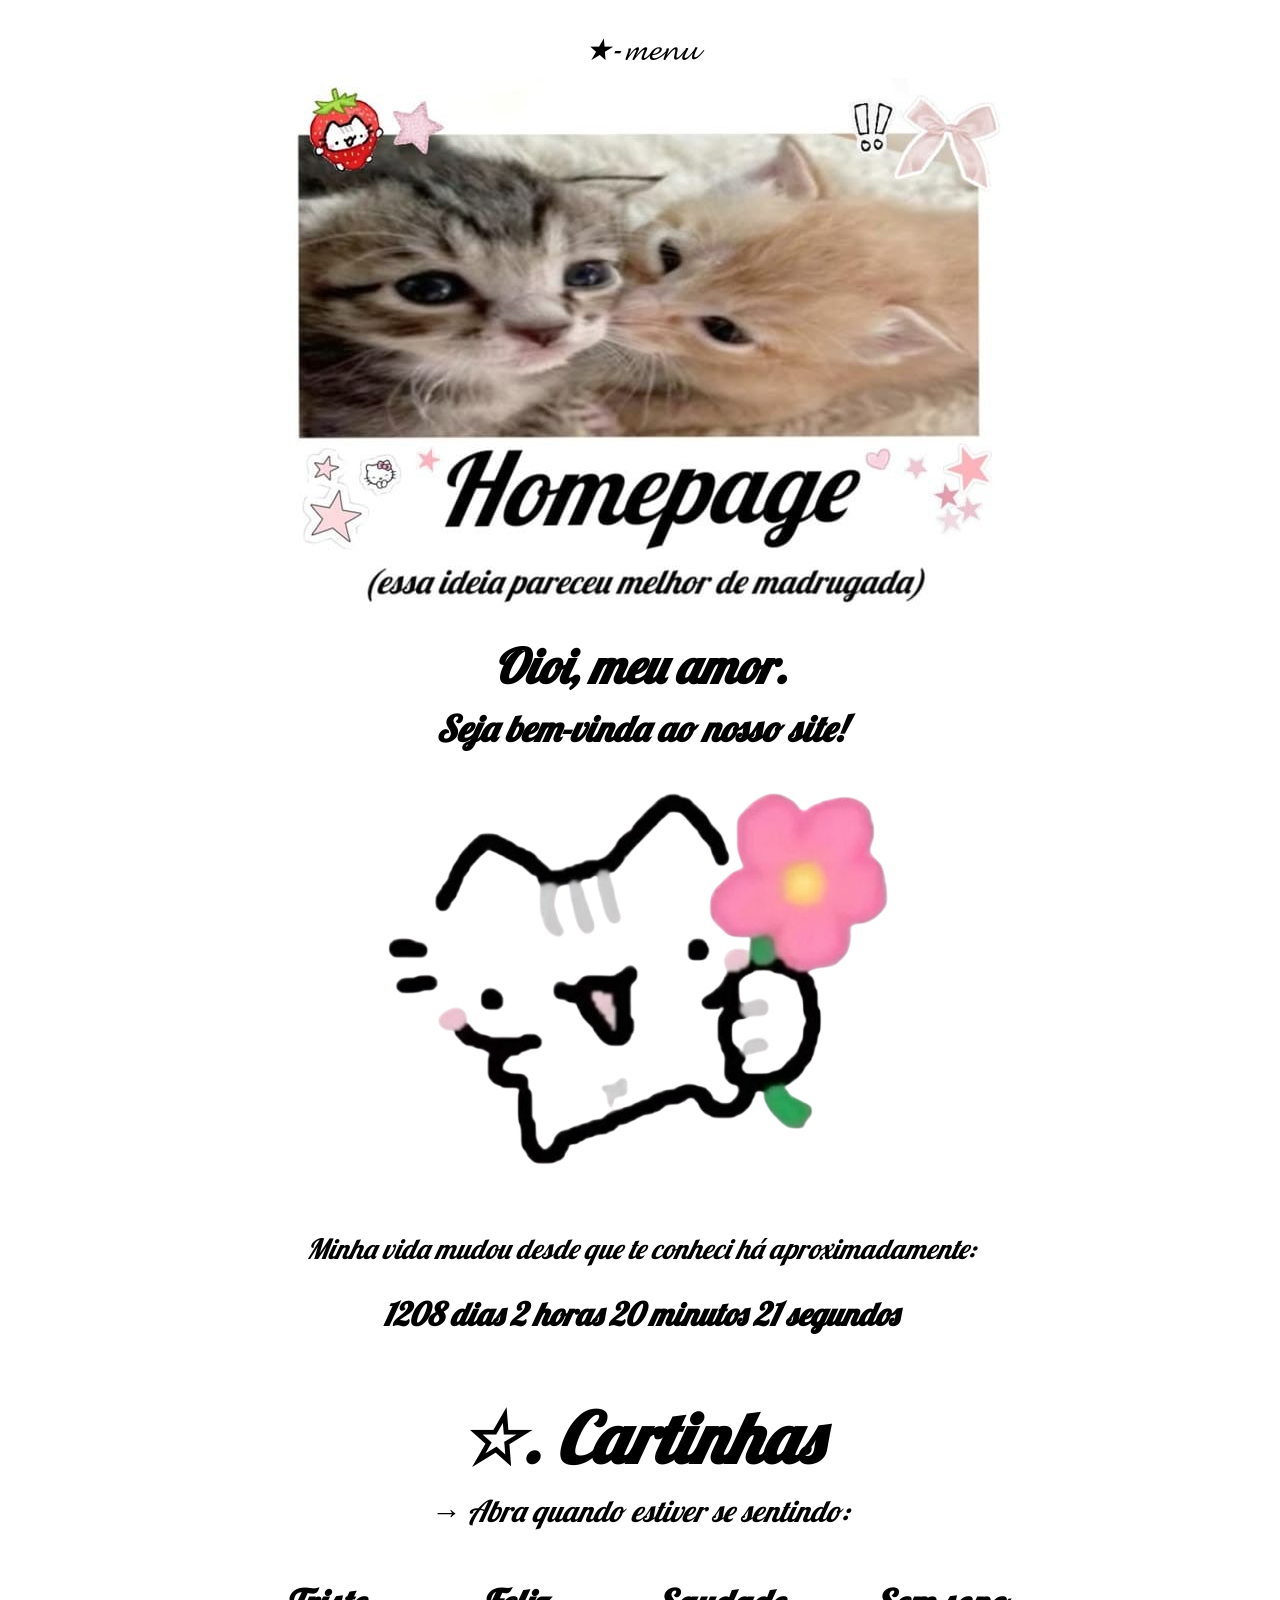
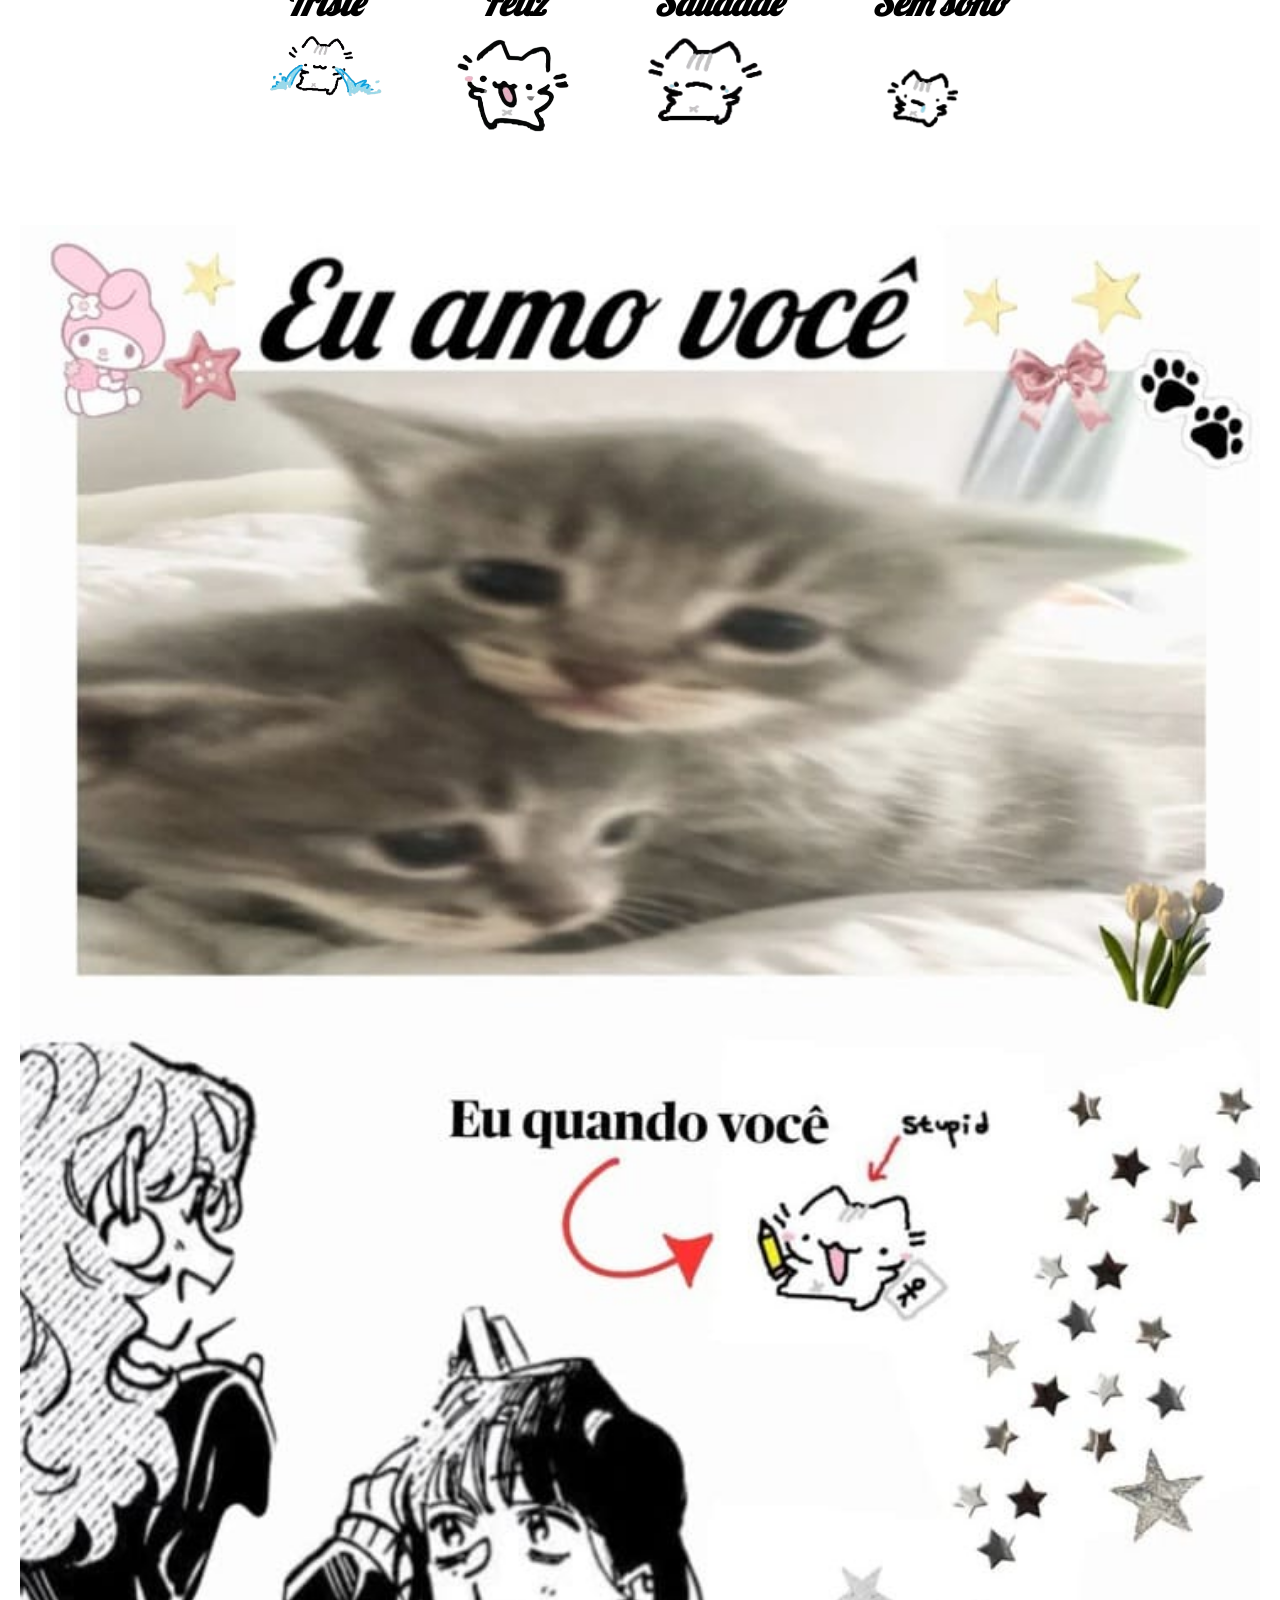
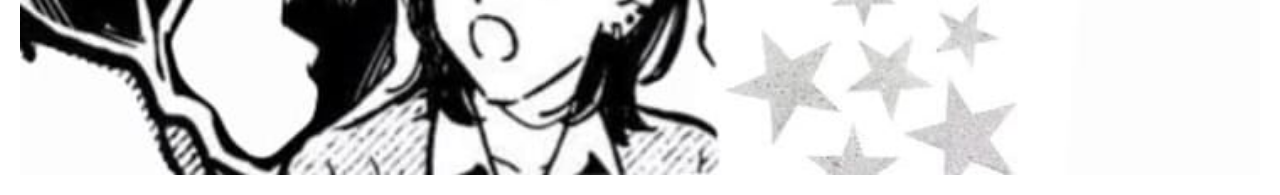
==== index.html @ 2a20cbb9 "Update index.html" ====
<!DOCTYPE html>
<html>

<head>
  
<meta name="viewport" content="width=device-width, initial-scale=1.0, maximum-scale=1.2">
  
<meta charset="UTF-8">
<title>Nosso site</title>

<link href="https://fonts.googleapis.com/css2?family=Lobster&display=swap" rel="stylesheet">

<link rel="stylesheet" href="style.css">

</head>


<body>

 <div class="menu-icon" onclick="toggleMenu()">
★-𝓶𝓮𝓷𝓾
</div>

<div id="menu" class="menu">
<a href="poemas.html">Poemas</a>
<a href="mensagens.html">Mensagens</a>
<a href="cartas.html">interativo</a>
</div> 

<img src="homepage.jpeg">
  
<h1>Oioi, meu amor.</h1>

<h2>Seja bem-vinda ao nosso site!</h2>


<div class="topo">

<img src="gatinho-flor__2_-removebg-preview.png" class="gatinho-flor">

</div>


<p class="texto-tempo">
Minha vida mudou desde que te conheci há aproximadamente:
</p>


<p class="contador">
<strong id="contador"></strong>
</p>


<h1 class="titulo-cartinhas">☆. Cartinhas</h1>

<p class="subtitulo">
→ Abra quando estiver se sentindo:
</p>


<div class="sentimentos">

<div class="sentimento">
<a href="triste.html">
<h2>Triste</h2>
<img src="gatinho-triste-removebg-preview.png">
</a>
</div>

<div class="sentimento">
<a href="feliz.html">
<h2>Feliz</h2>
<img src="gatinho-feliz-removebg-preview.png">
</a>
</div>

<div class="sentimento">
<a href="saudade.html">
<h2>Saudade</h2>
<img src="gatinho-saudade-removebg-preview.png">
</a>
</div>

<div class="sentimento">
<a href="semsono.html">
<h2>Sem sono</h2>
<img src="gatinho-semsono-removebg-preview.png">
</a>
</div>

<img src="home.final.jpeg" width="100%">
  
</div>


<script>

const dataInicio = new Date("2023-08-16T00:00:00"); // MUDE PARA A DATA DE VOCÊS

function atualizarContador(){

const agora = new Date();

const diferenca = agora - dataInicio;

const dias = Math.floor(diferenca / (1000 * 60 * 60 * 24));

const horas = Math.floor((diferenca / (1000 * 60 * 60)) % 24);

const minutos = Math.floor((diferenca / (1000 * 60)) % 60);

const segundos = Math.floor((diferenca / 1000) % 60);

document.getElementById("contador").innerHTML =
dias + " dias " +
horas + " horas " +
minutos + " minutos " +
segundos + " segundos";

}

setInterval(atualizarContador, 1000);

atualizarContador();

</script>

  <script>
function toggleMenu() {
  var menu = document.getElementById("menu");
  if (menu.style.display === "block") {
    menu.style.display = "none";
  } else {
    menu.style.display = "block";
  }
}
</script>

</body>

</html>
---- style.css ----
body{

background:#ffffff;
font-family:'Lobster', cursive;
font-style:italic;
text-align:center;
margin:0;
padding:20px;

}


h1{

font-size:48px;
margin:10px;

}


h2{

font-size:36px;
margin:10px;

}


.topo{

display:flex;
justify-content:center;
align-items:center;
gap:40px;
margin-top:20px;

}


.gatinho-flor__2_-removebg-preview.png{

width:120px;

}


.texto-tempo{

margin-top:40px;
font-size:28px;

}


.contador{

font-size:32px;
margin-top:10px;

}


.titulo-cartinhas{

font-size:70px;
margin-top:60px;

}


.subtitulo{

font-size:30px;
margin-top:10px;

}


.sentimentos{

display:flex;
justify-content:center;
gap:70px;
margin-top:40px;
flex-wrap:wrap;

}


.sentimento{

display:flex;
flex-direction:column;
align-items:center;

}


.sentimento a{

text-decoration:none;
color:black;

}


.sentimento img{

width:120px;
margin-top:10px;
display:block;

}

img{
background-color:#ffffff;
}

.banner {
  width: 100%;
  height: auto;
}

.menu-icon {
  font-size: 30px;
  cursor: pointer;
  padding: 10px;
}

.menu {
  display: none;
  background-color: #ffffff;
  padding: 10px;
}

.menu a {
  display: block;
  padding: 8px;
  text-decoration: none;
  color: black;
  font-size: 18px;
}

.menu a:hover {
  background-color: #f0f0f0;
}
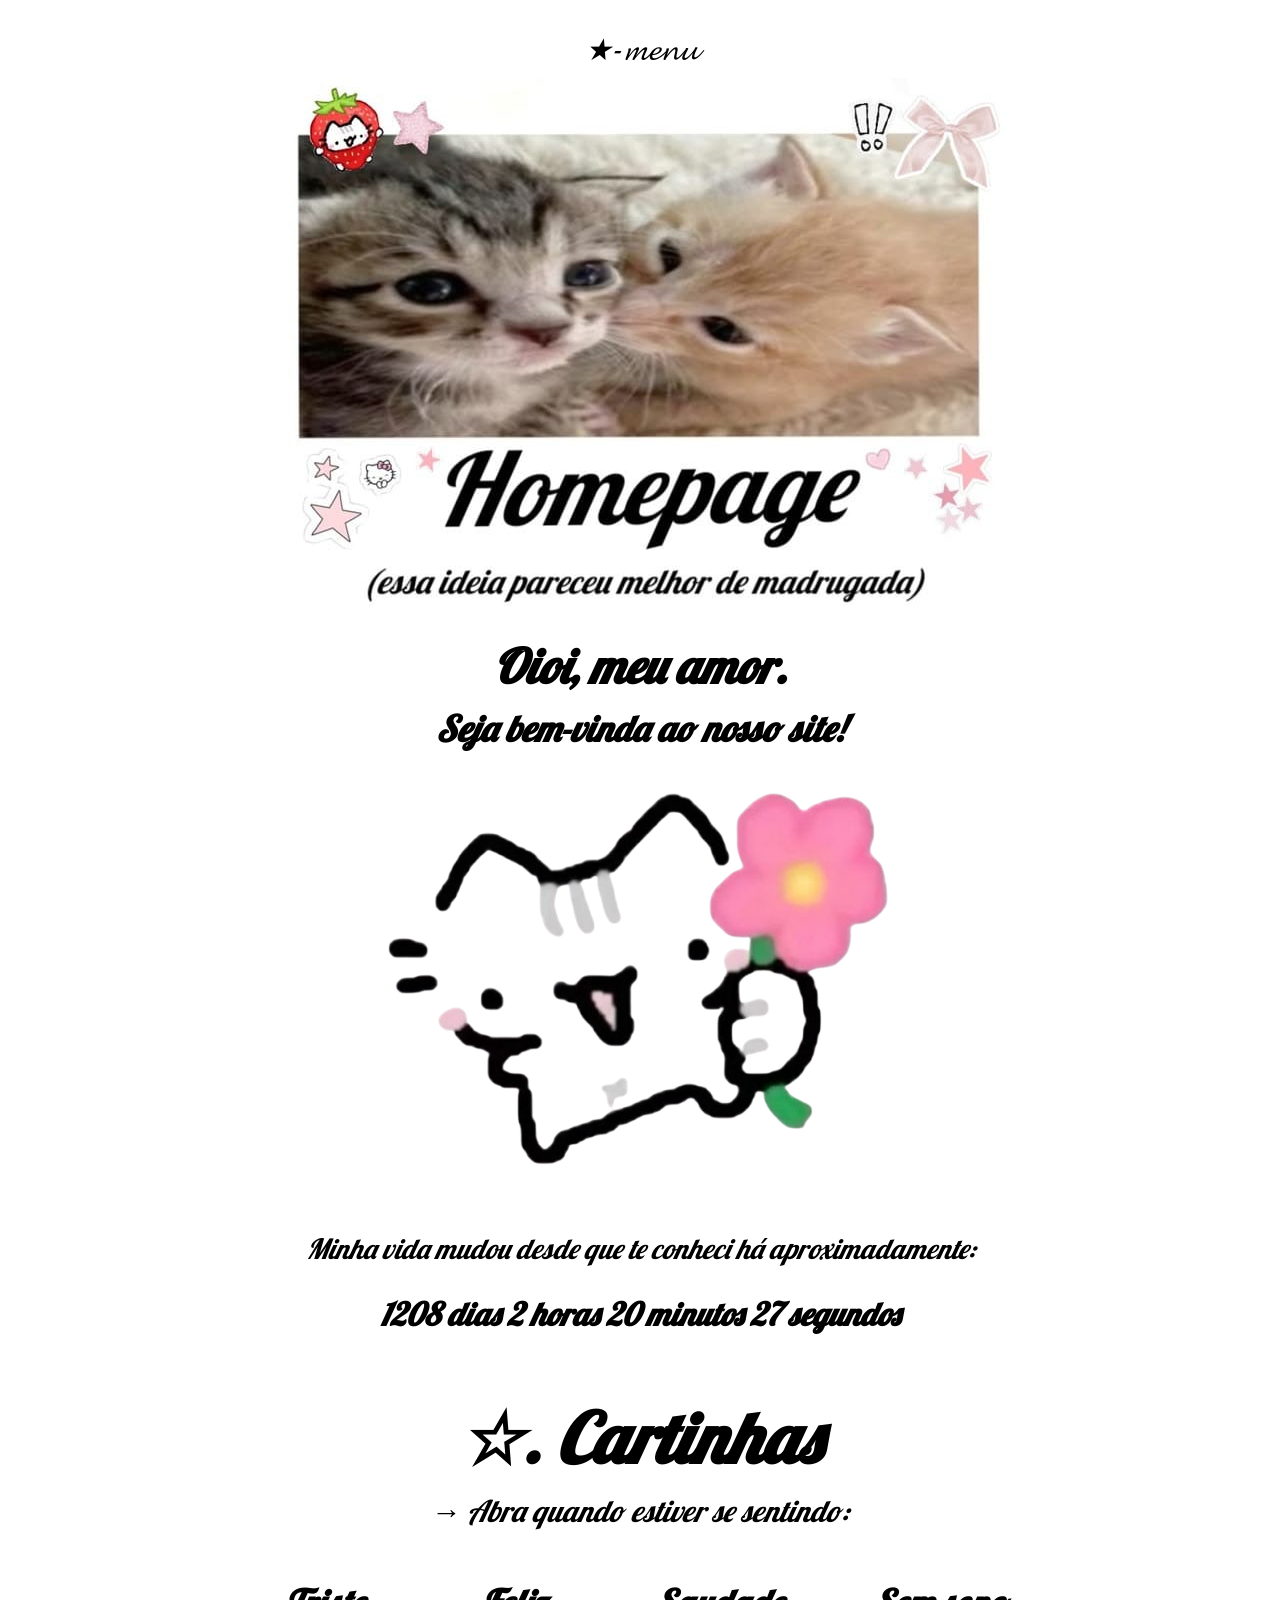
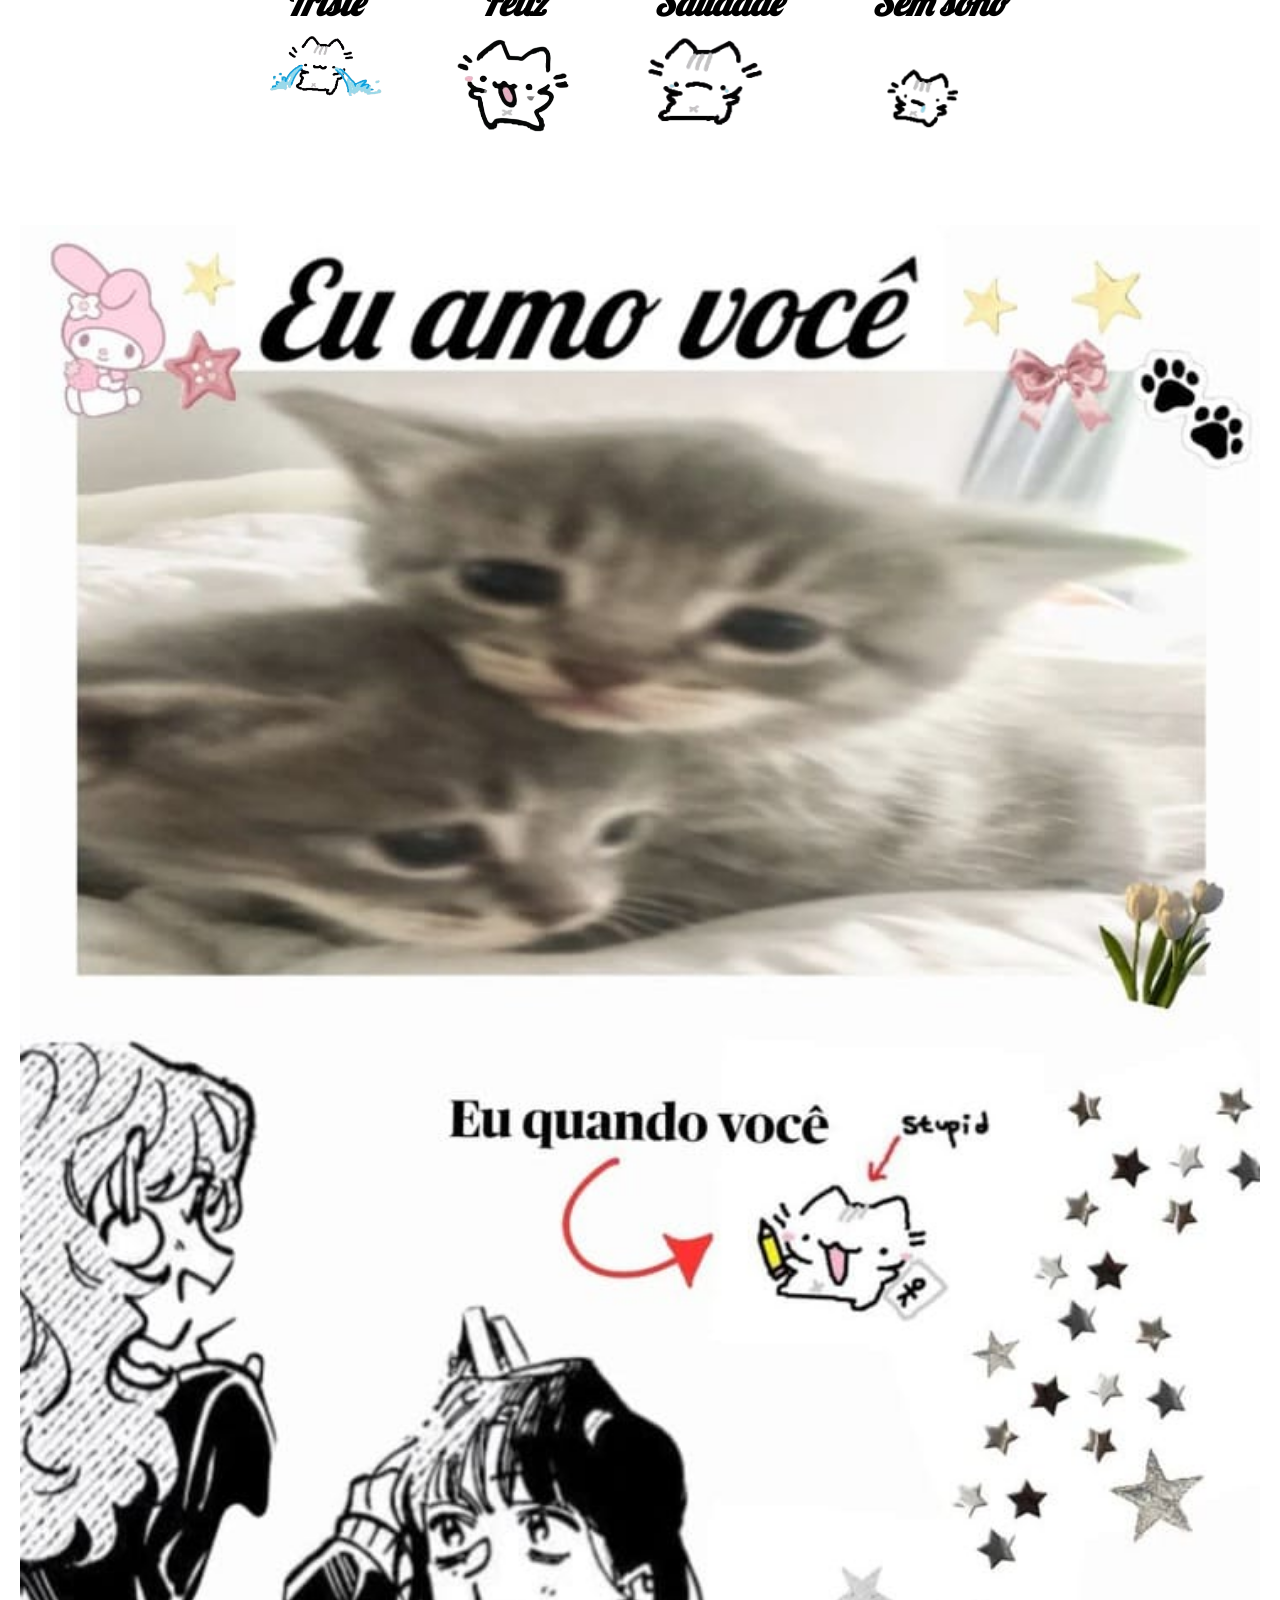
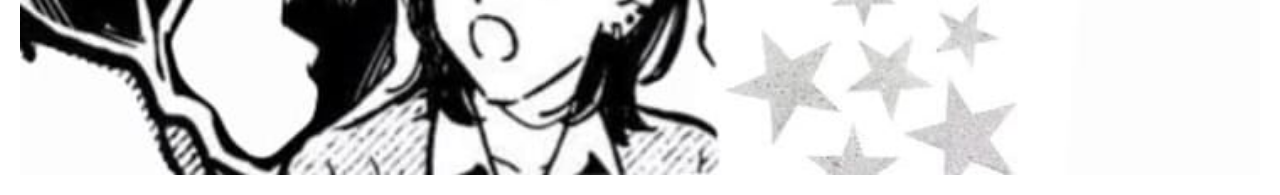
==== commit b5d5eb97: "Update index.html" ====
--- a/index.html
+++ b/index.html
@@ -2,6 +2,8 @@
 <html>
 
 <head>
+
+<link href="https://fonts.googleapis.com/css2?family=Lobster&display=swap" rel="stylesheet">
   
 <meta name="viewport" content="width=device-width, initial-scale=1.0, maximum-scale=1.2">
   
--- a/style.css
+++ b/style.css
@@ -144,3 +144,12 @@
 .menu a:hover {
   background-color: #f0f0f0;
 }
+
+a {
+  color: #ff8fb1;
+  text-decoration: none;
+}
+
+a:hover {
+  color: #ff5c8a;
+}
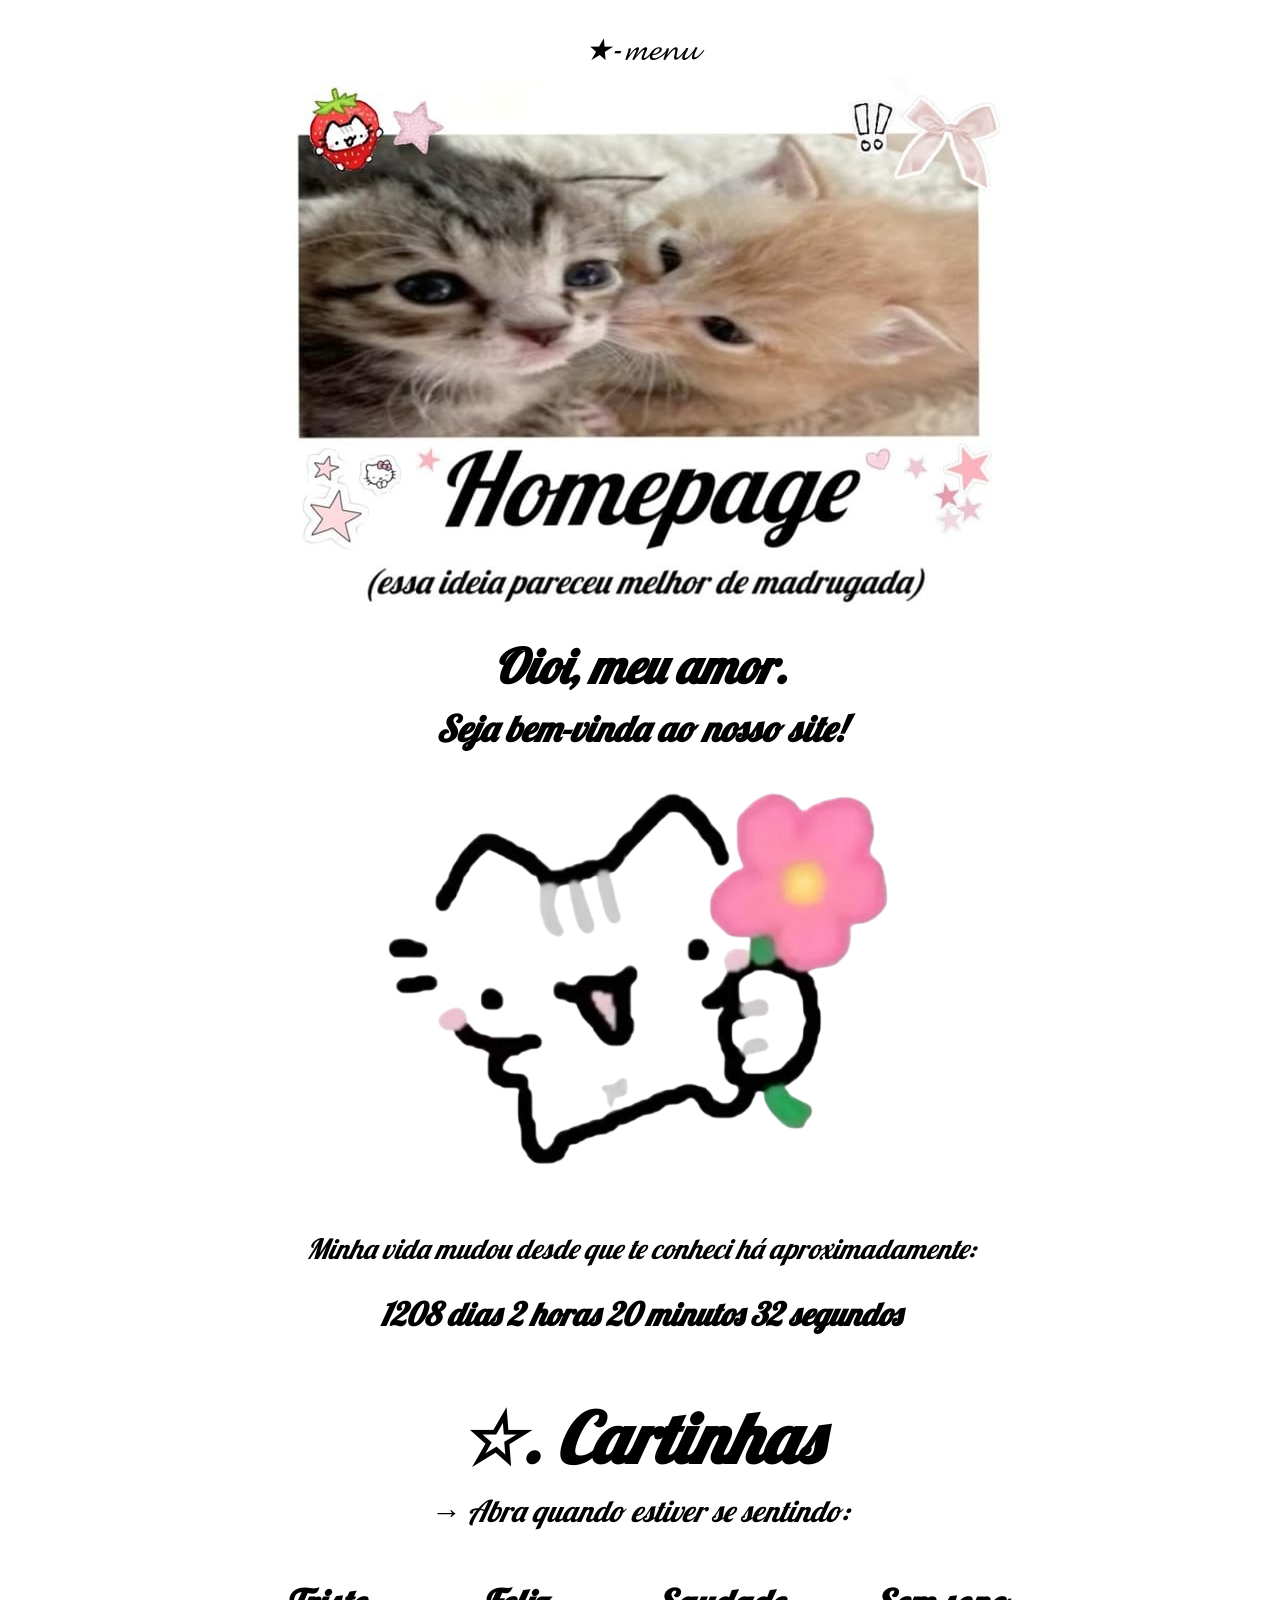
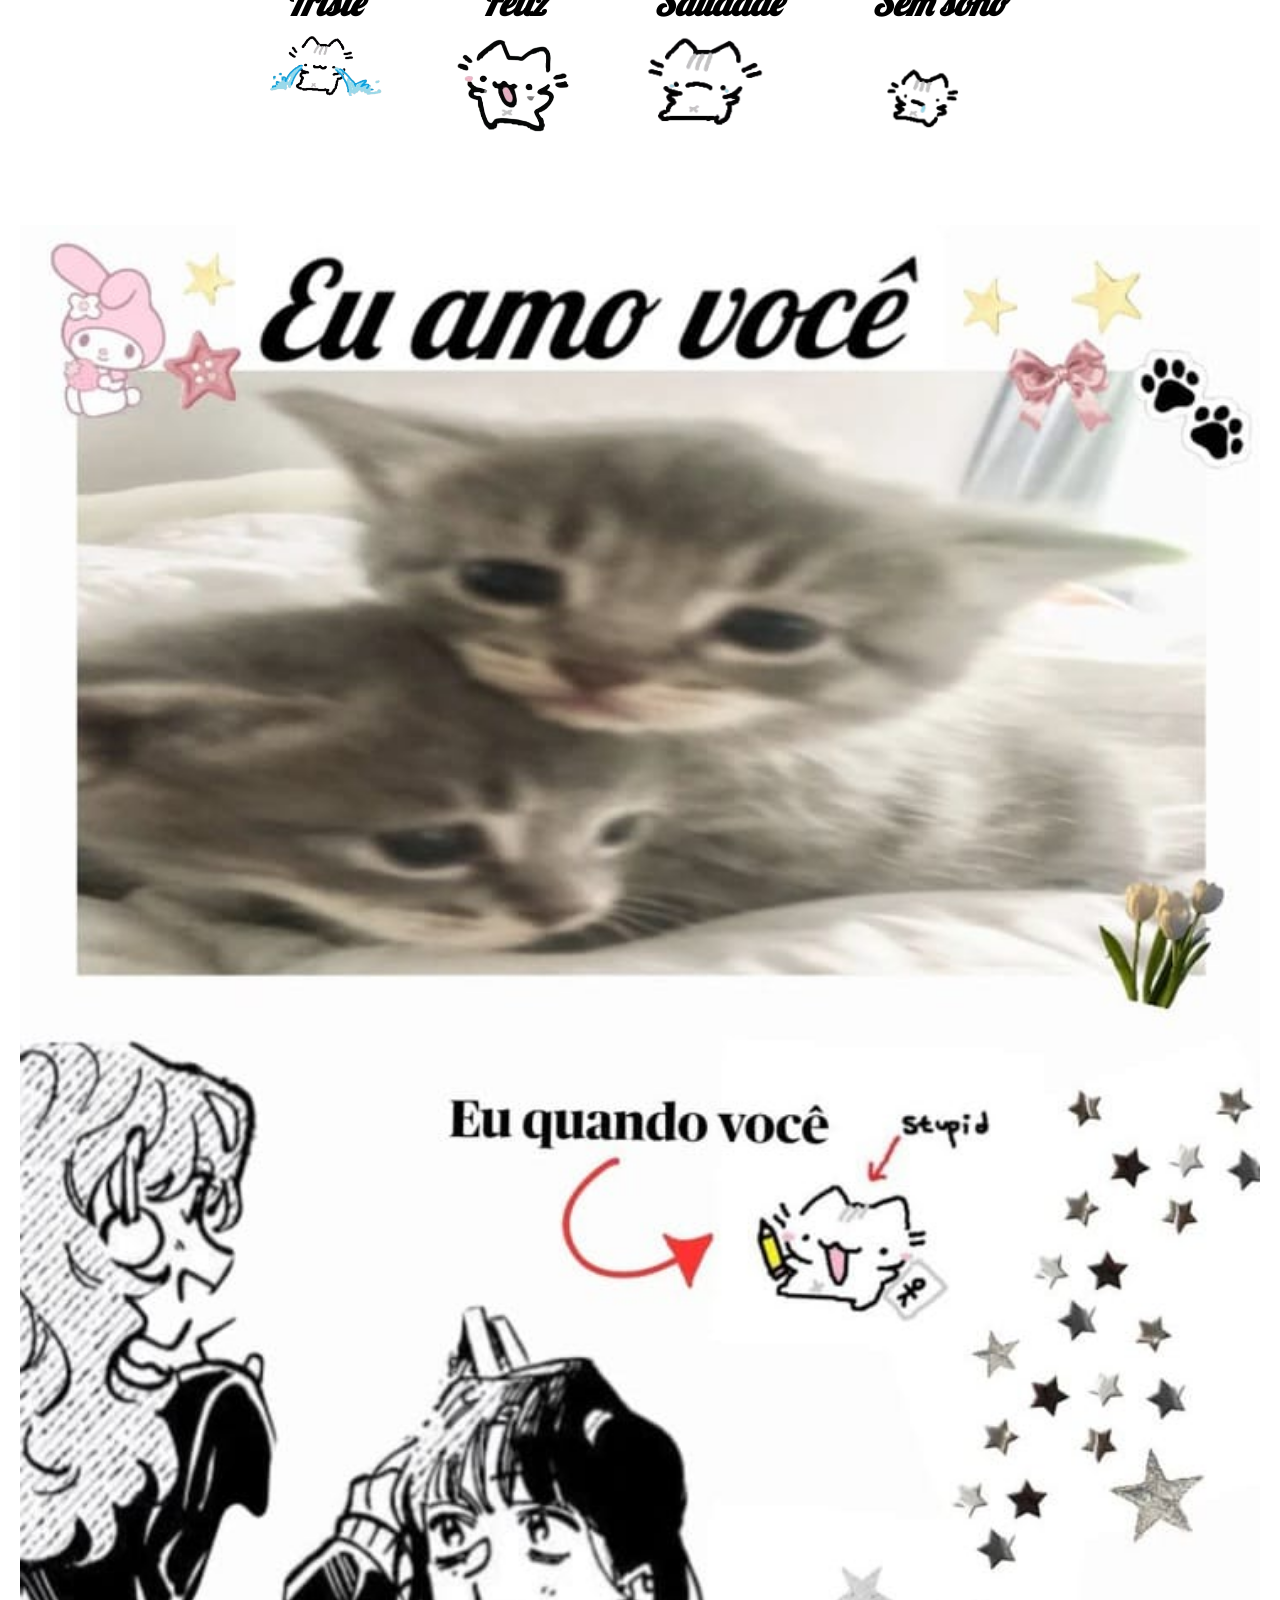
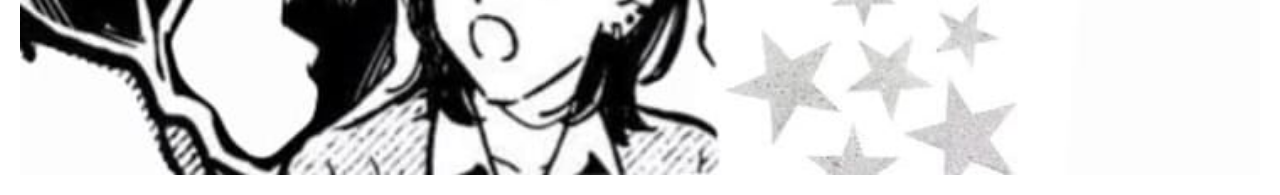
==== commit 9dfc4fab: "Update index.html" ====
--- a/index.html
+++ b/index.html
@@ -26,7 +26,7 @@
 <div id="menu" class="menu">
 <a href="poemas.html">Poemas</a>
 <a href="mensagens.html">Mensagens</a>
-<a href="cartas.html">interativo</a>
+<a href="interativo.html">interativo</a>
 </div> 
 
 <img src="homepage.jpeg">
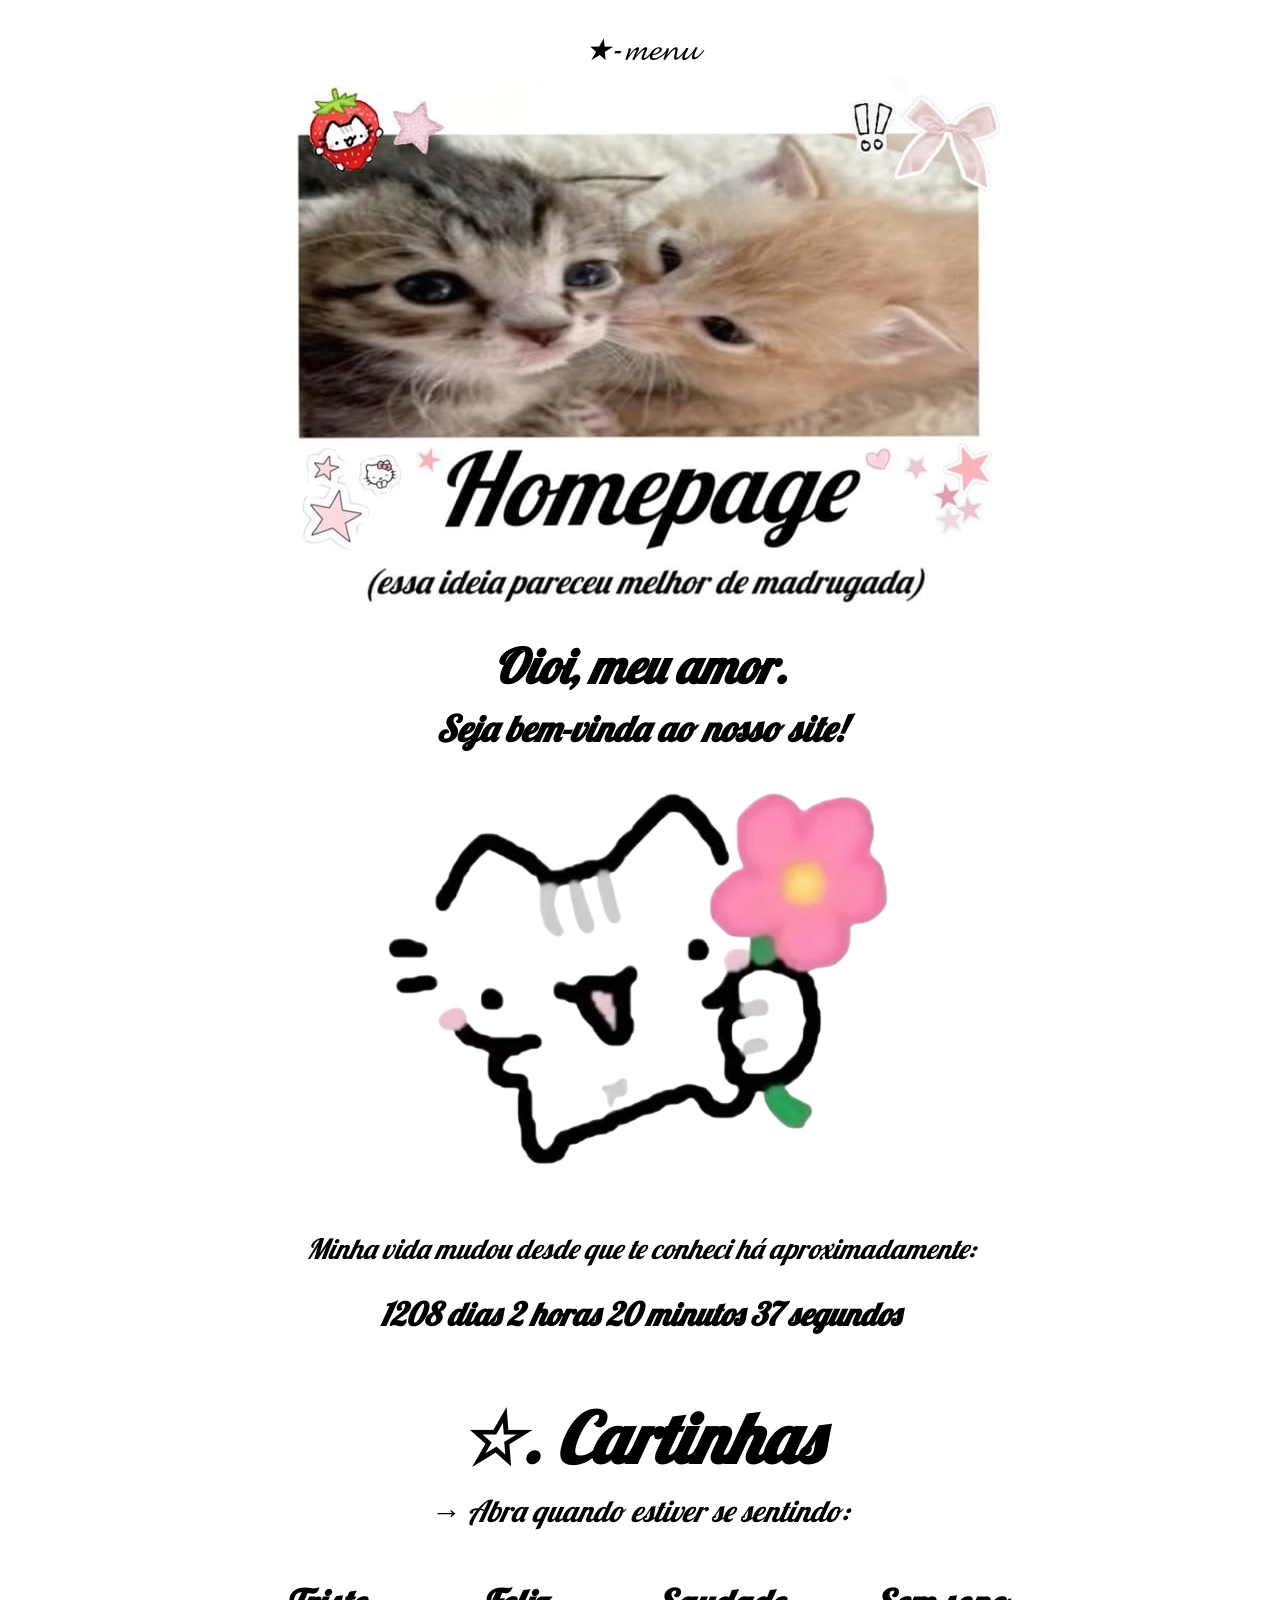
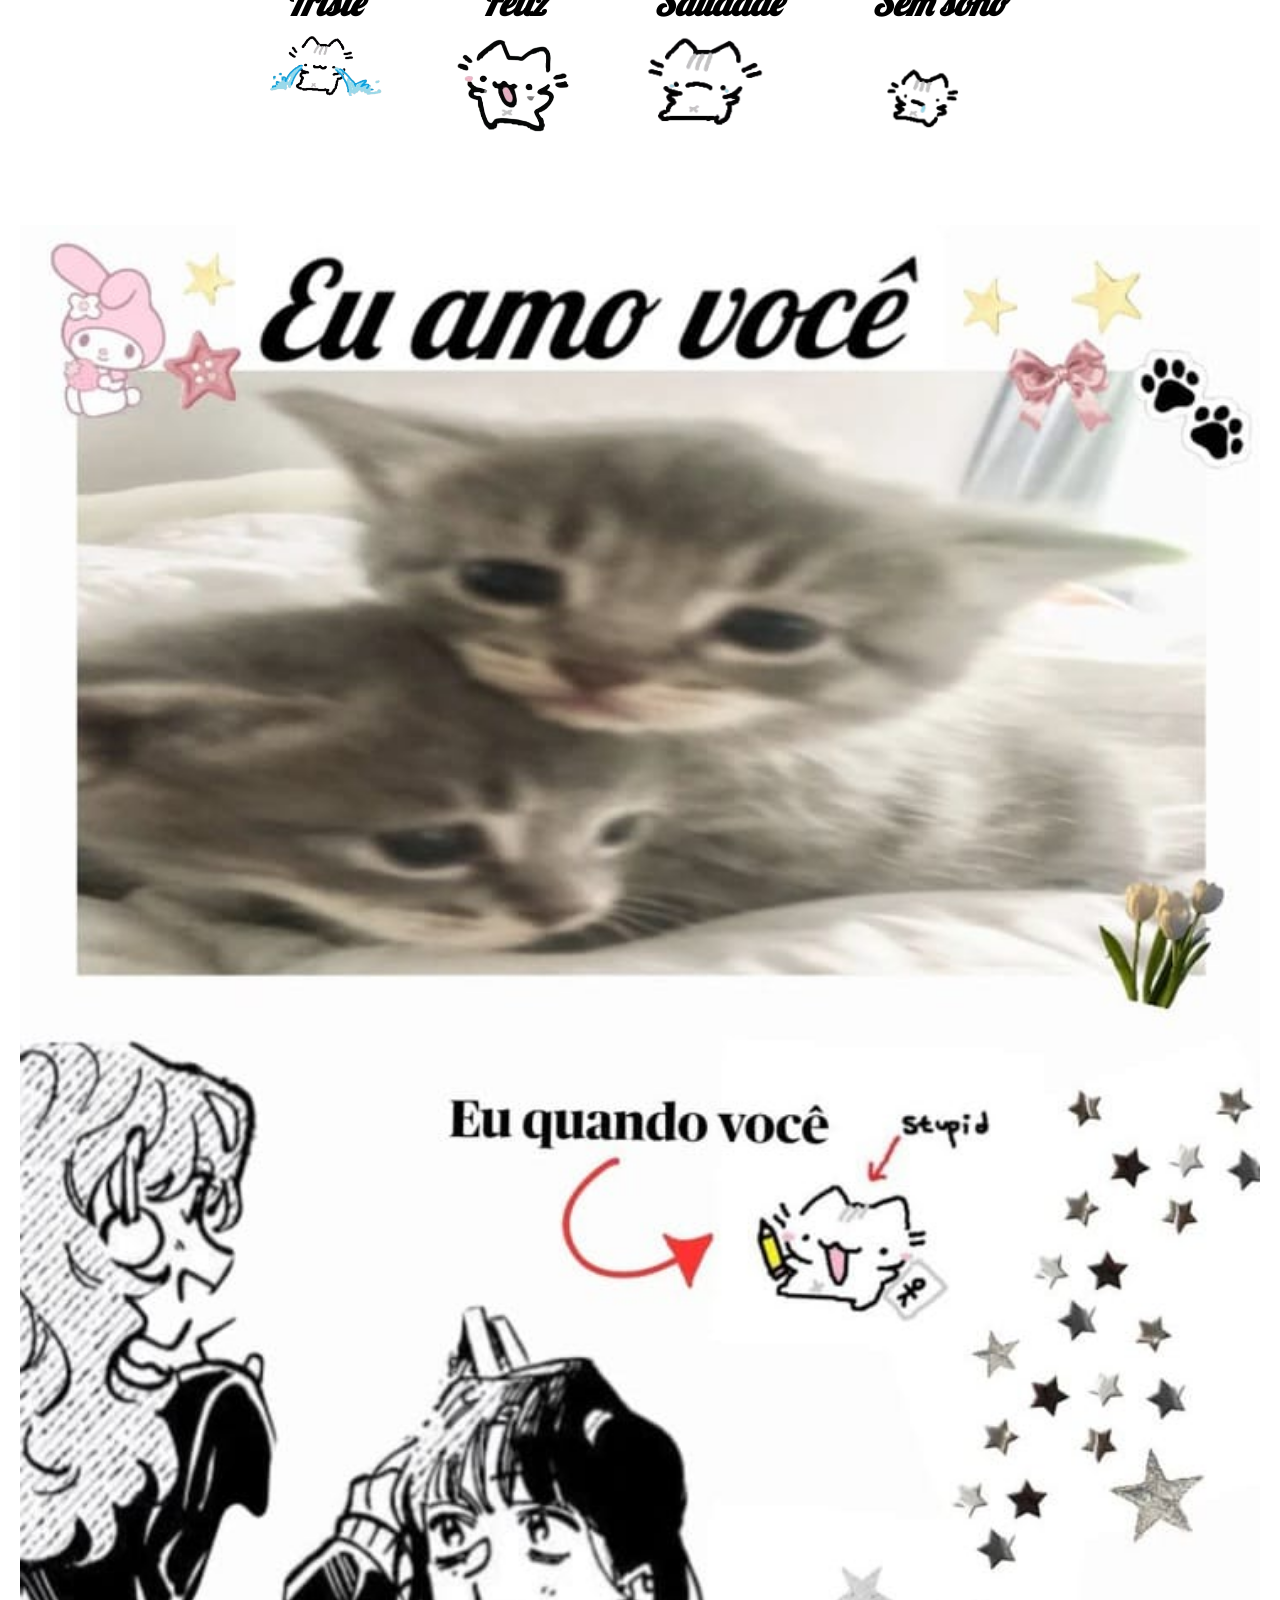
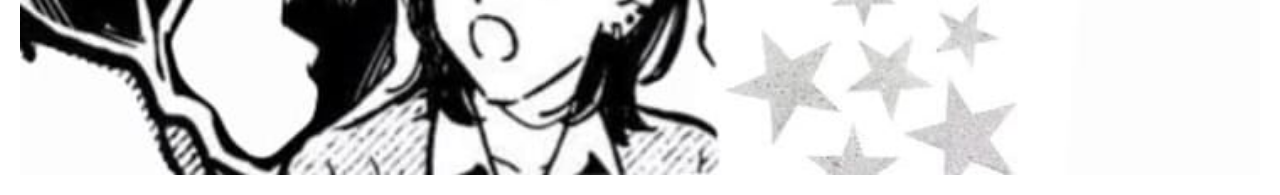
==== commit f92e5adc: "Update index.html" ====
--- a/index.html
+++ b/index.html
@@ -2,7 +2,7 @@
 <html>
 
 <head>
-
+<meta name="viewport" content="width=device-width, initial-scale=1.0">
 <link href="https://fonts.googleapis.com/css2?family=Lobster&display=swap" rel="stylesheet">
   
 <meta name="viewport" content="width=device-width, initial-scale=1.0, maximum-scale=1.2">
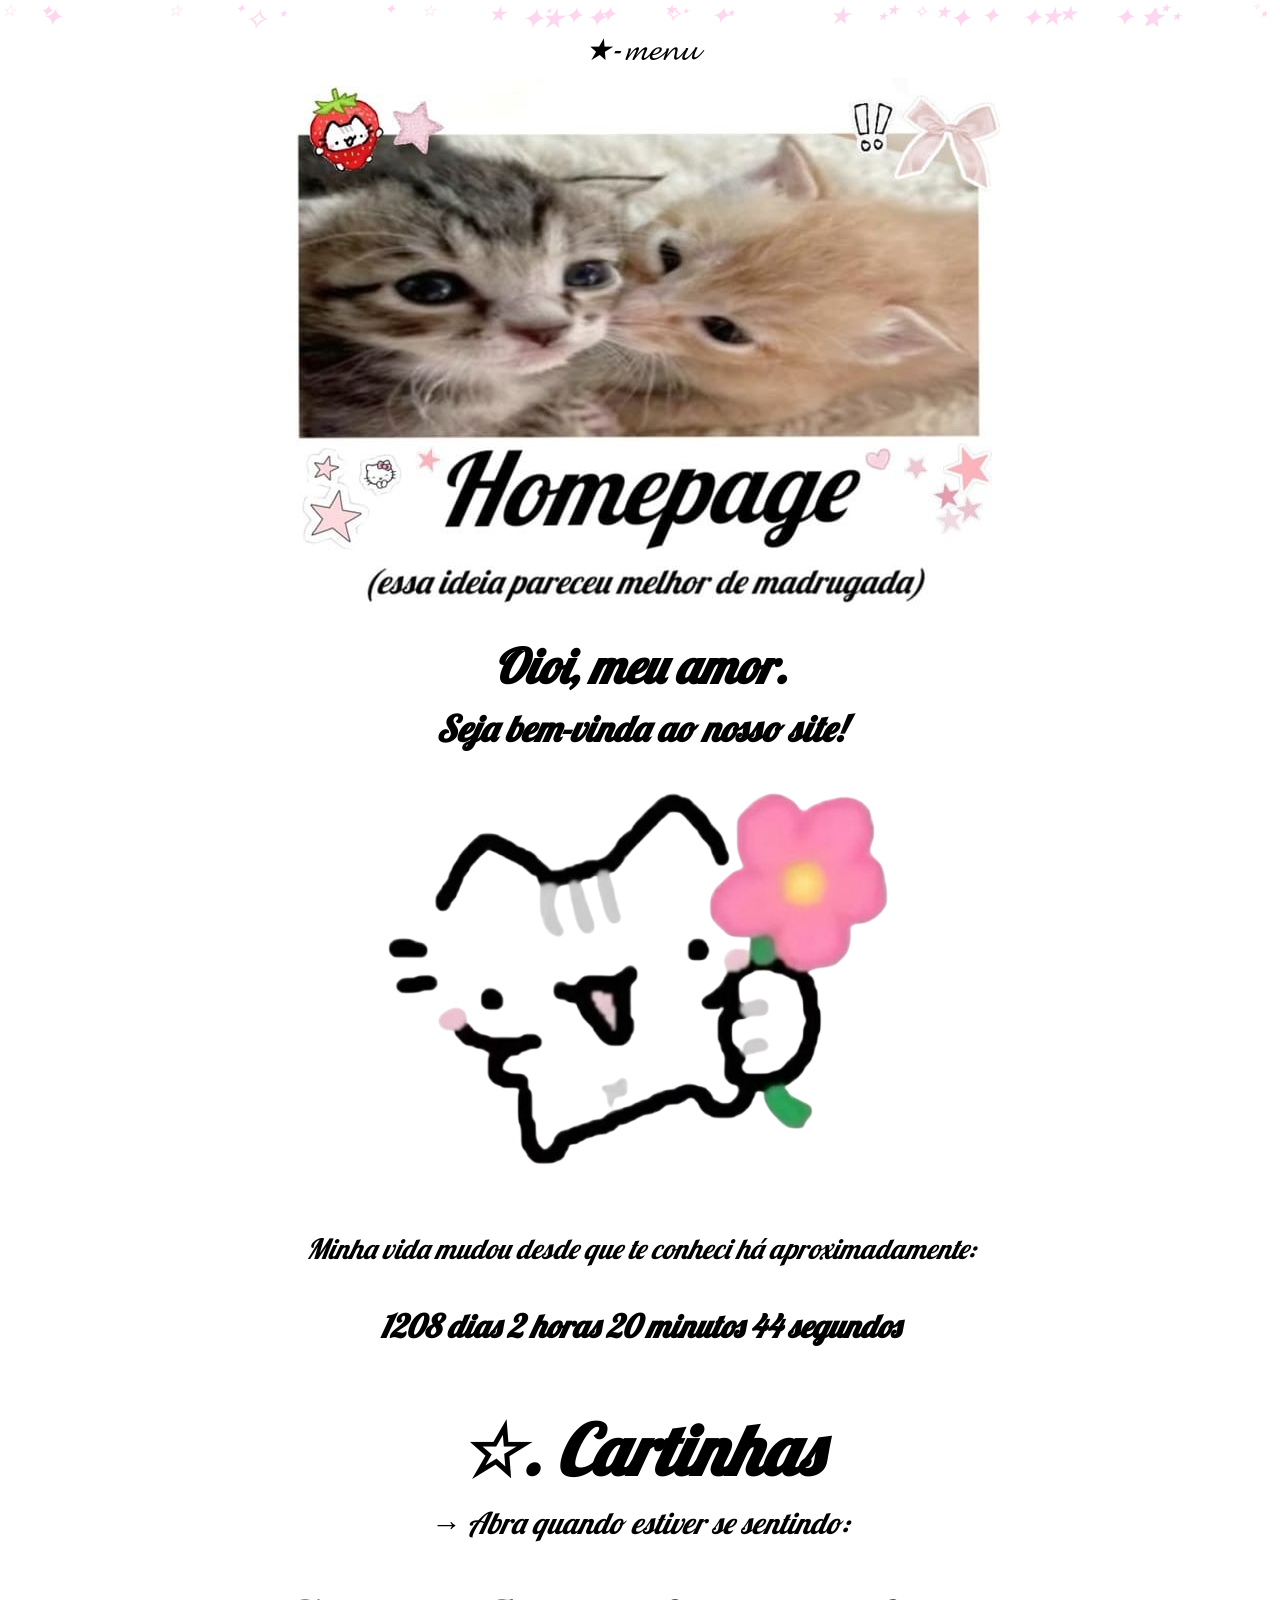
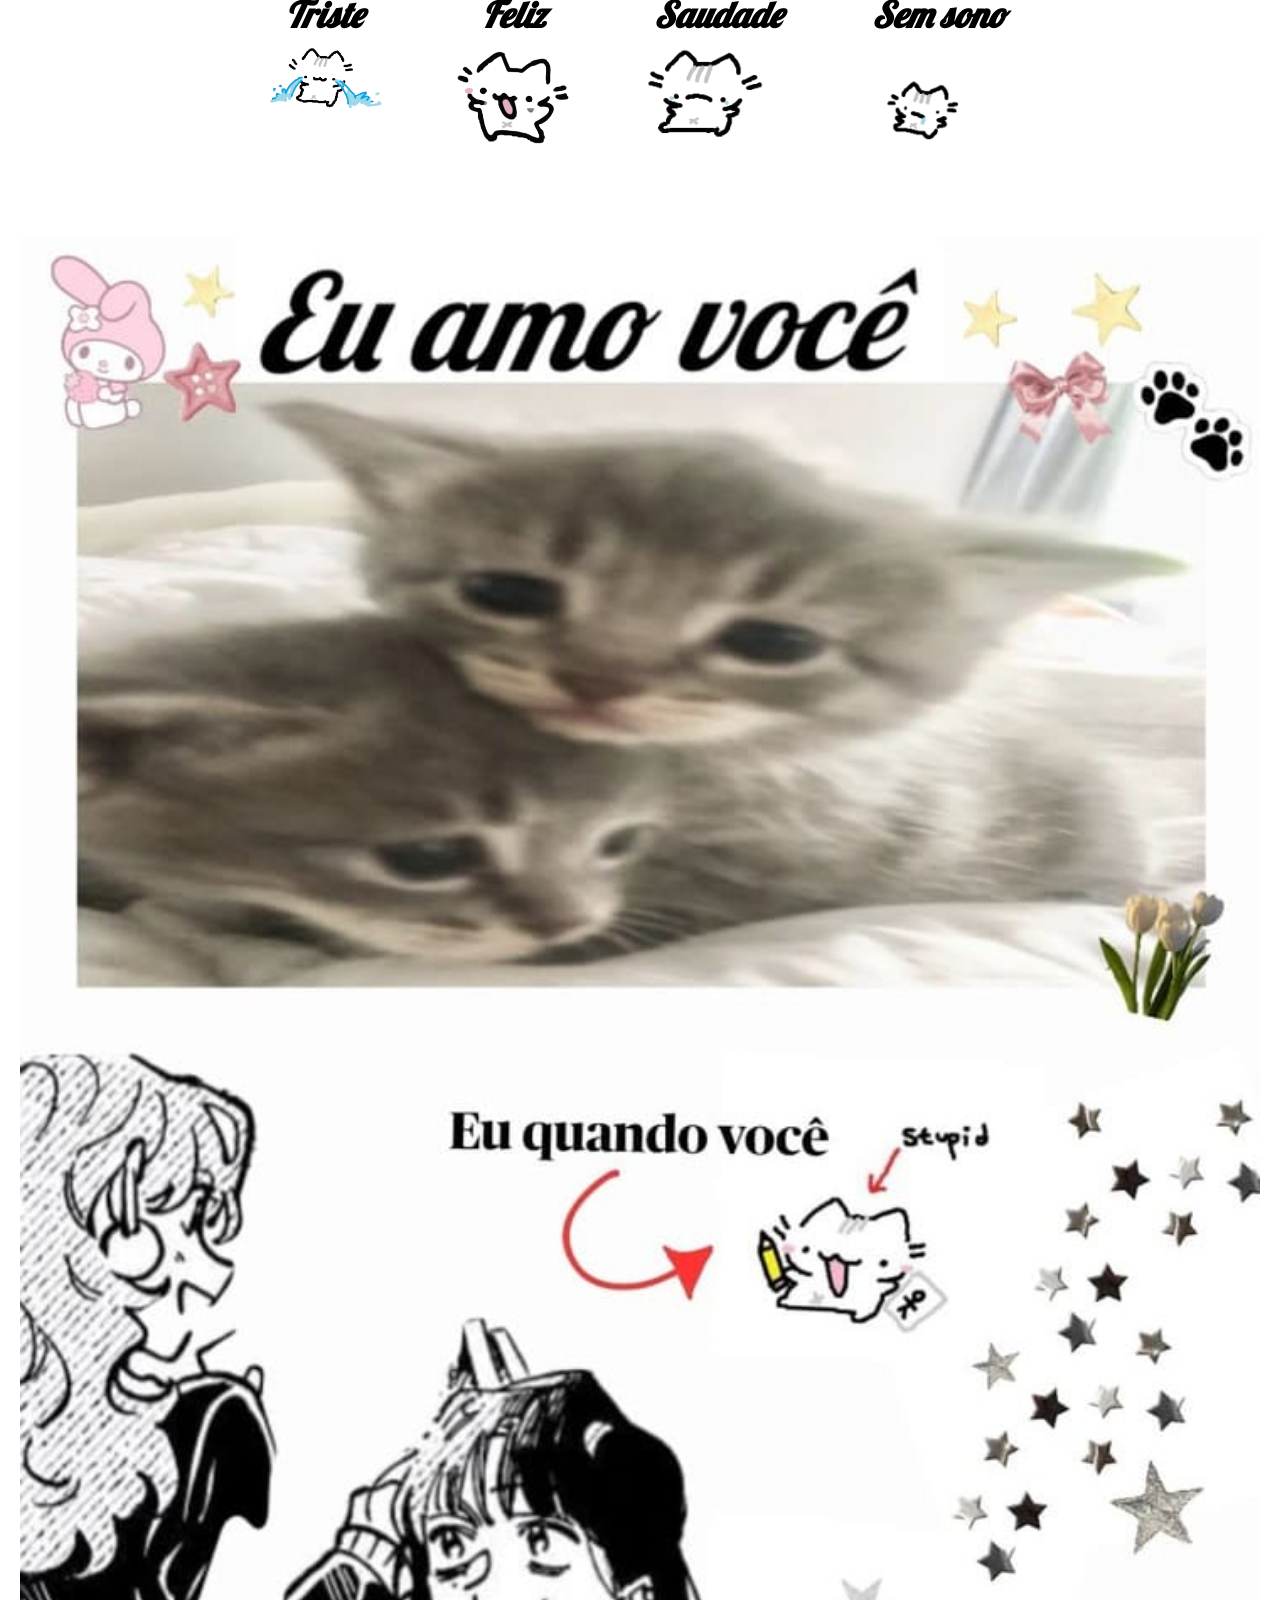
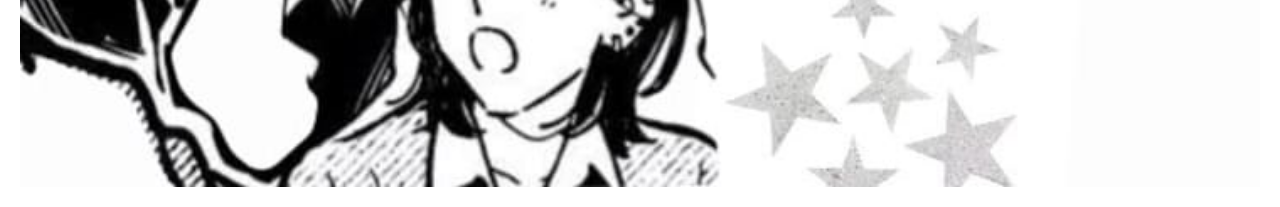
==== commit 0e6d04e5: "Update index.html" ====
--- a/index.html
+++ b/index.html
@@ -18,7 +18,7 @@
 
 
 <body>
-
+<div class="stars" id="stars"></div>
  <div class="menu-icon" onclick="toggleMenu()">
 ★-𝓶𝓮𝓷𝓾
 </div>
@@ -137,7 +137,28 @@
   }
 }
 </script>
+<script>
 
+const starsContainer = document.getElementById("stars");
+
+const estrelas = ["★","✦","✧","⋆","☆"];
+
+for(let i=0; i<40; i++){
+
+let star = document.createElement("div");
+star.classList.add("star");
+
+star.innerHTML = estrelas[Math.floor(Math.random()*estrelas.length)];
+
+star.style.left = Math.random()*100 + "vw";
+star.style.fontSize = (10 + Math.random()*20) + "px";
+star.style.animationDuration = (4 + Math.random()*6) + "s";
+
+starsContainer.appendChild(star);
+
+}
+
+</script>
 </body>
 
 </html>
--- a/style.css
+++ b/style.css
@@ -153,3 +153,50 @@
 a:hover {
   color: #ff5c8a;
 }
+
+p{
+font-size:22px;
+margin:40px;
+}
+
+@media (max-width: 600px) {
+
+p{
+font-size:28px;
+margin:30px;
+}
+
+a{
+font-size:20px;
+}
+
+}
+
+.stars{
+position: fixed;
+top:0;
+left:0;
+width:100%;
+height:100%;
+pointer-events:none;
+overflow:hidden;
+z-index:-1;
+}
+
+.star{
+position:absolute;
+color:#ffd6f0;
+animation:fall linear infinite;
+}
+
+@keyframes fall{
+0%{
+transform:translateY(-10%);
+opacity:1;
+}
+
+100%{
+transform:translateY(110vh);
+opacity:0;
+}
+}
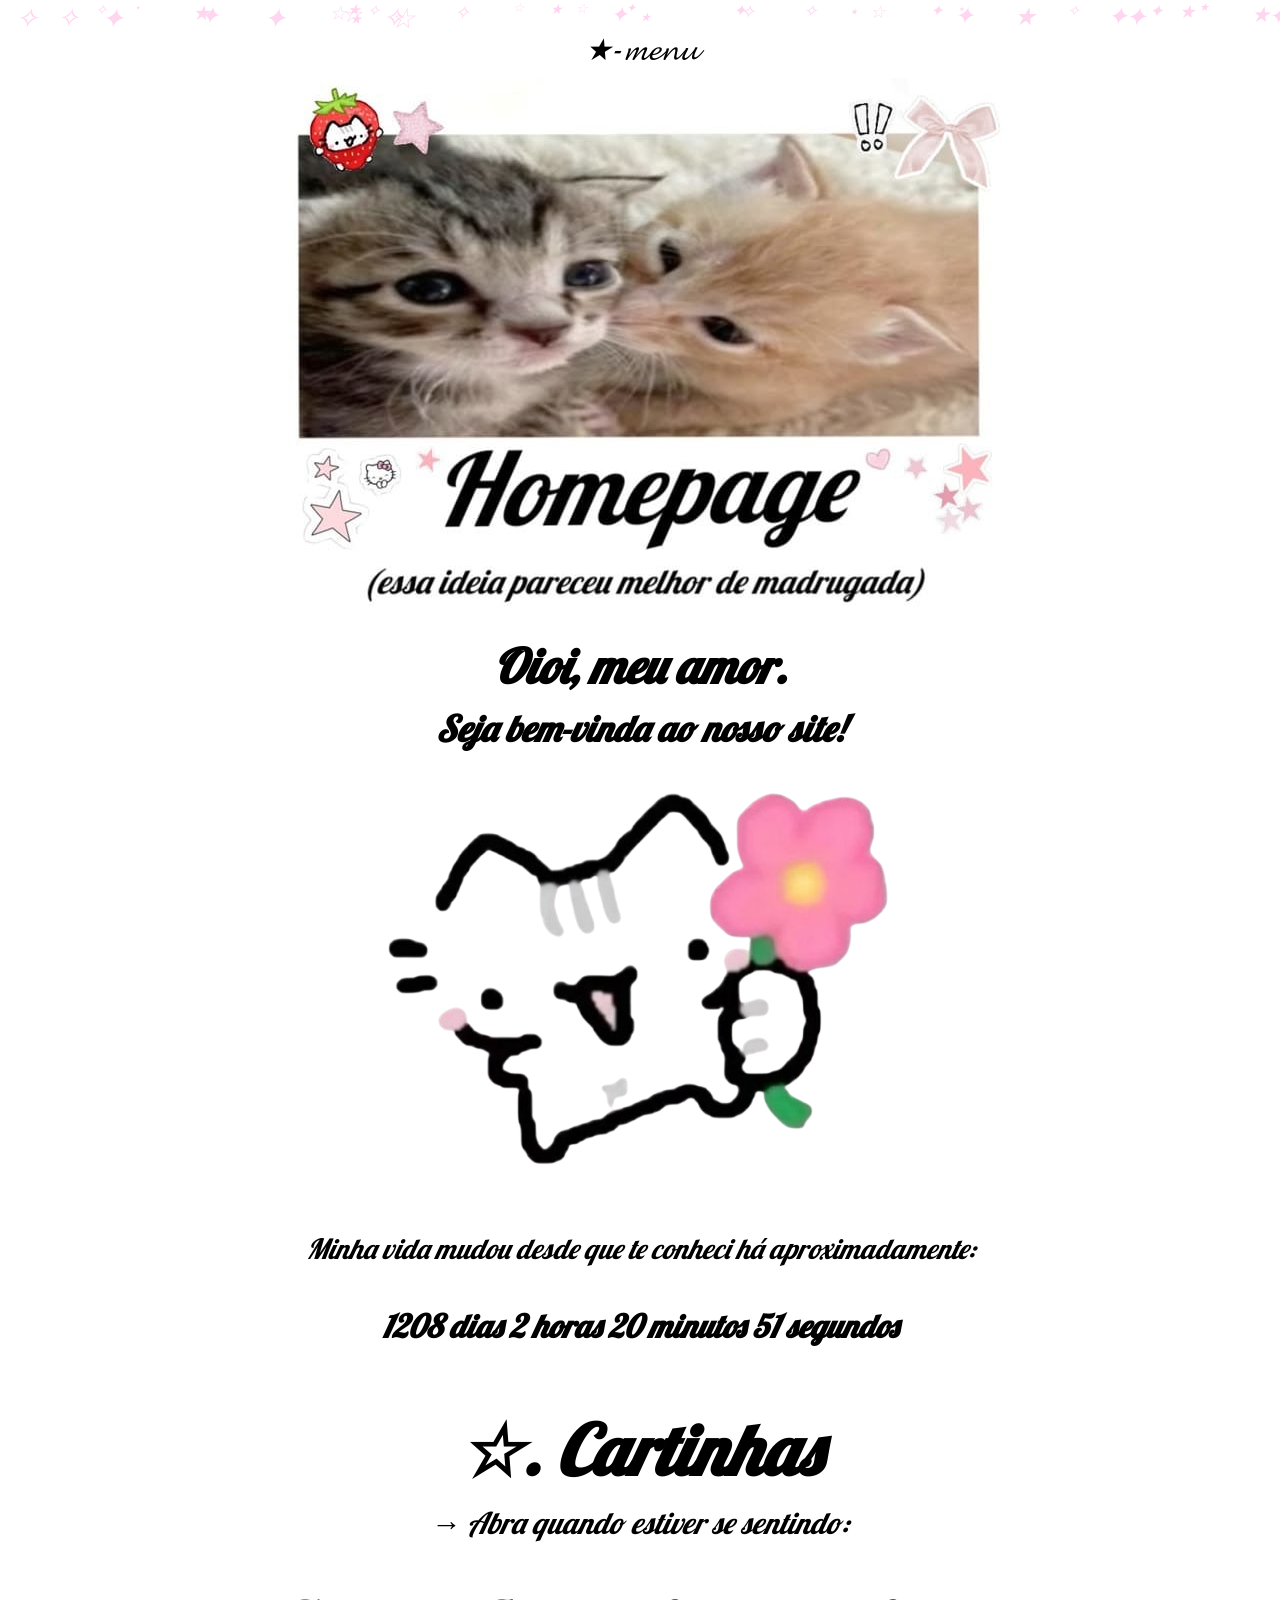
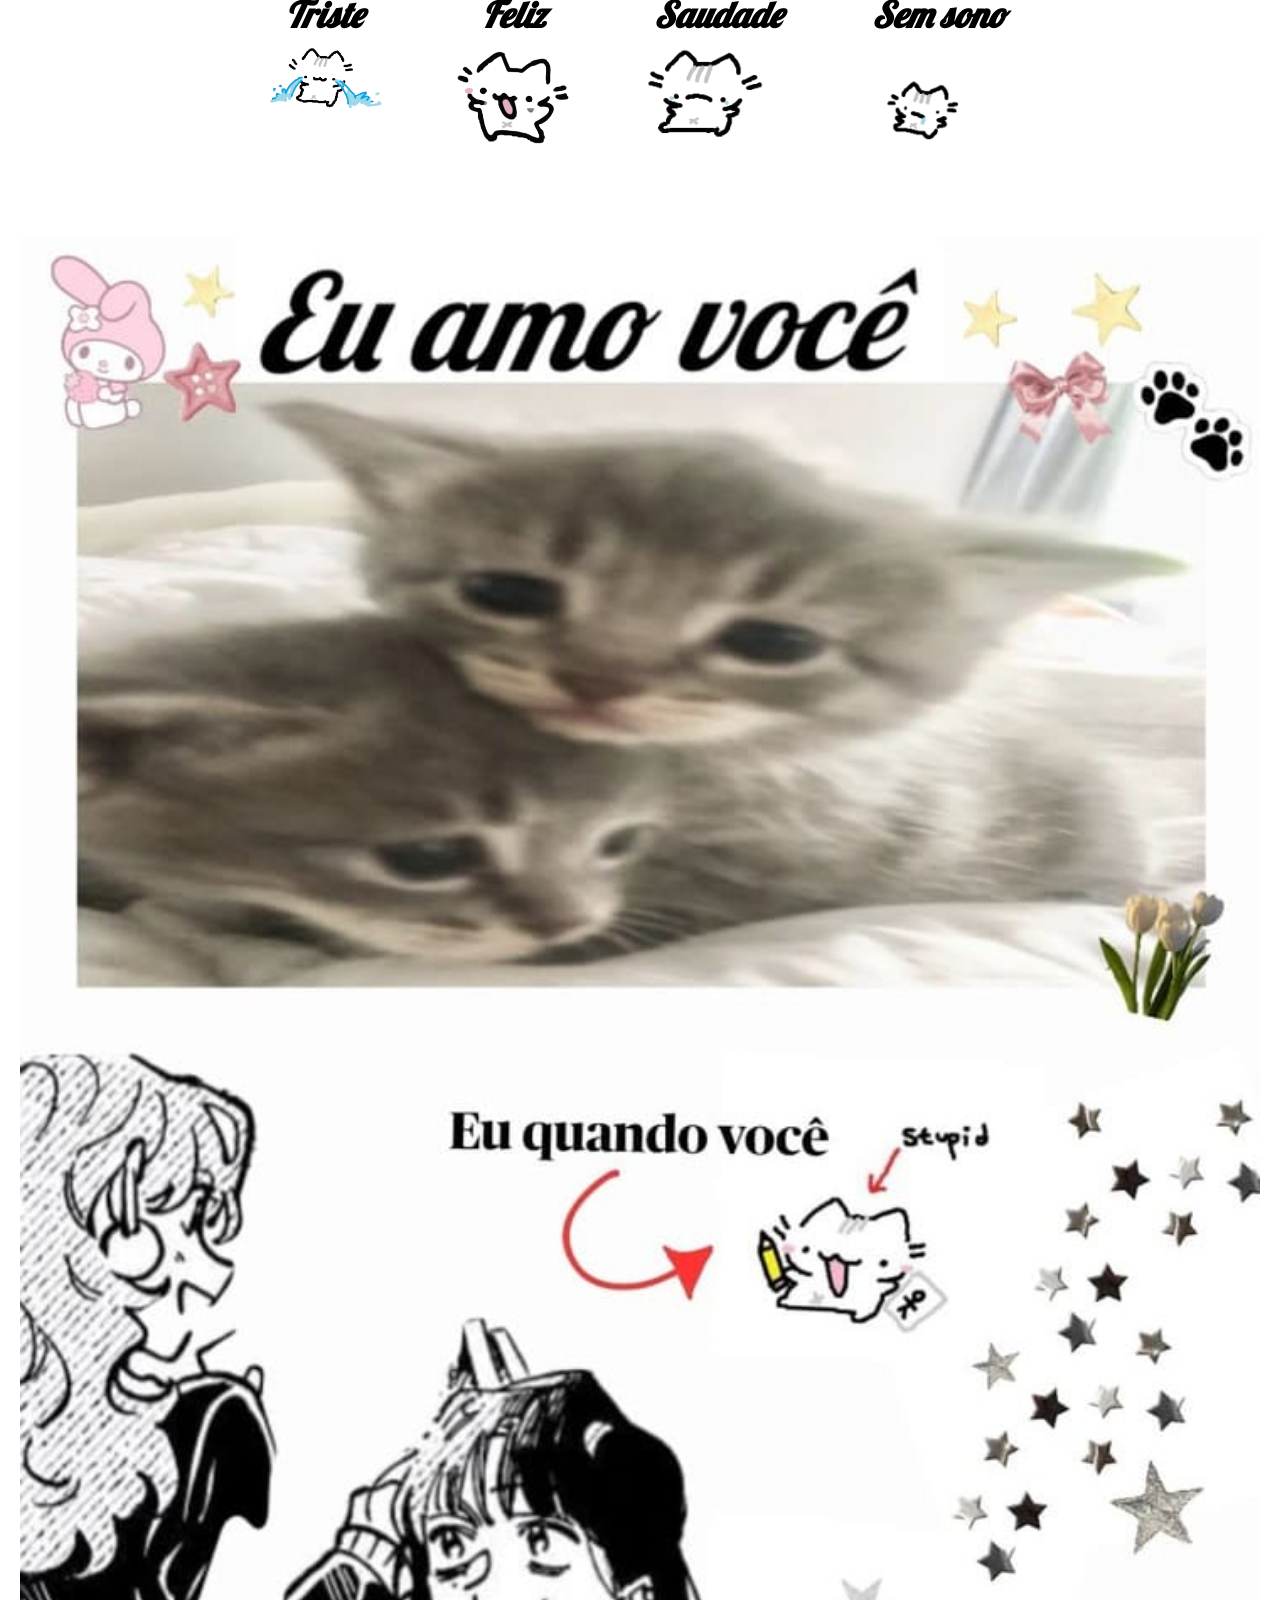
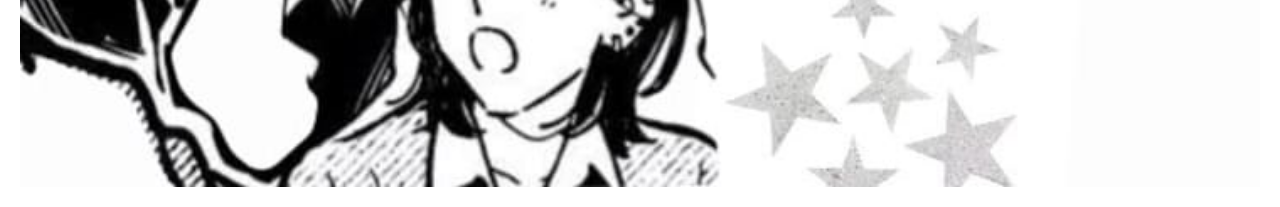
==== commit 3417bbcd: "Update index.html" ====
--- a/index.html
+++ b/index.html
@@ -2,7 +2,7 @@
 <html>
 
 <head>
-<meta name="viewport" content="width=device-width, initial-scale=1.0">
+<meta name="viewport" content="width=device-width, initial-scale=0.5">
 <link href="https://fonts.googleapis.com/css2?family=Lobster&display=swap" rel="stylesheet">
   
 <meta name="viewport" content="width=device-width, initial-scale=1.0, maximum-scale=1.2">
--- a/style.css
+++ b/style.css
@@ -200,3 +200,26 @@
 opacity:0;
 }
 }
+
+@media (max-width: 600px){
+
+body{
+font-size:22px;
+}
+
+p{
+font-size:24px;
+line-height:1.6;
+margin:25px;
+}
+
+a{
+font-size:20px;
+}
+
+h1{
+font-size:32px;
+}
+
+}
+
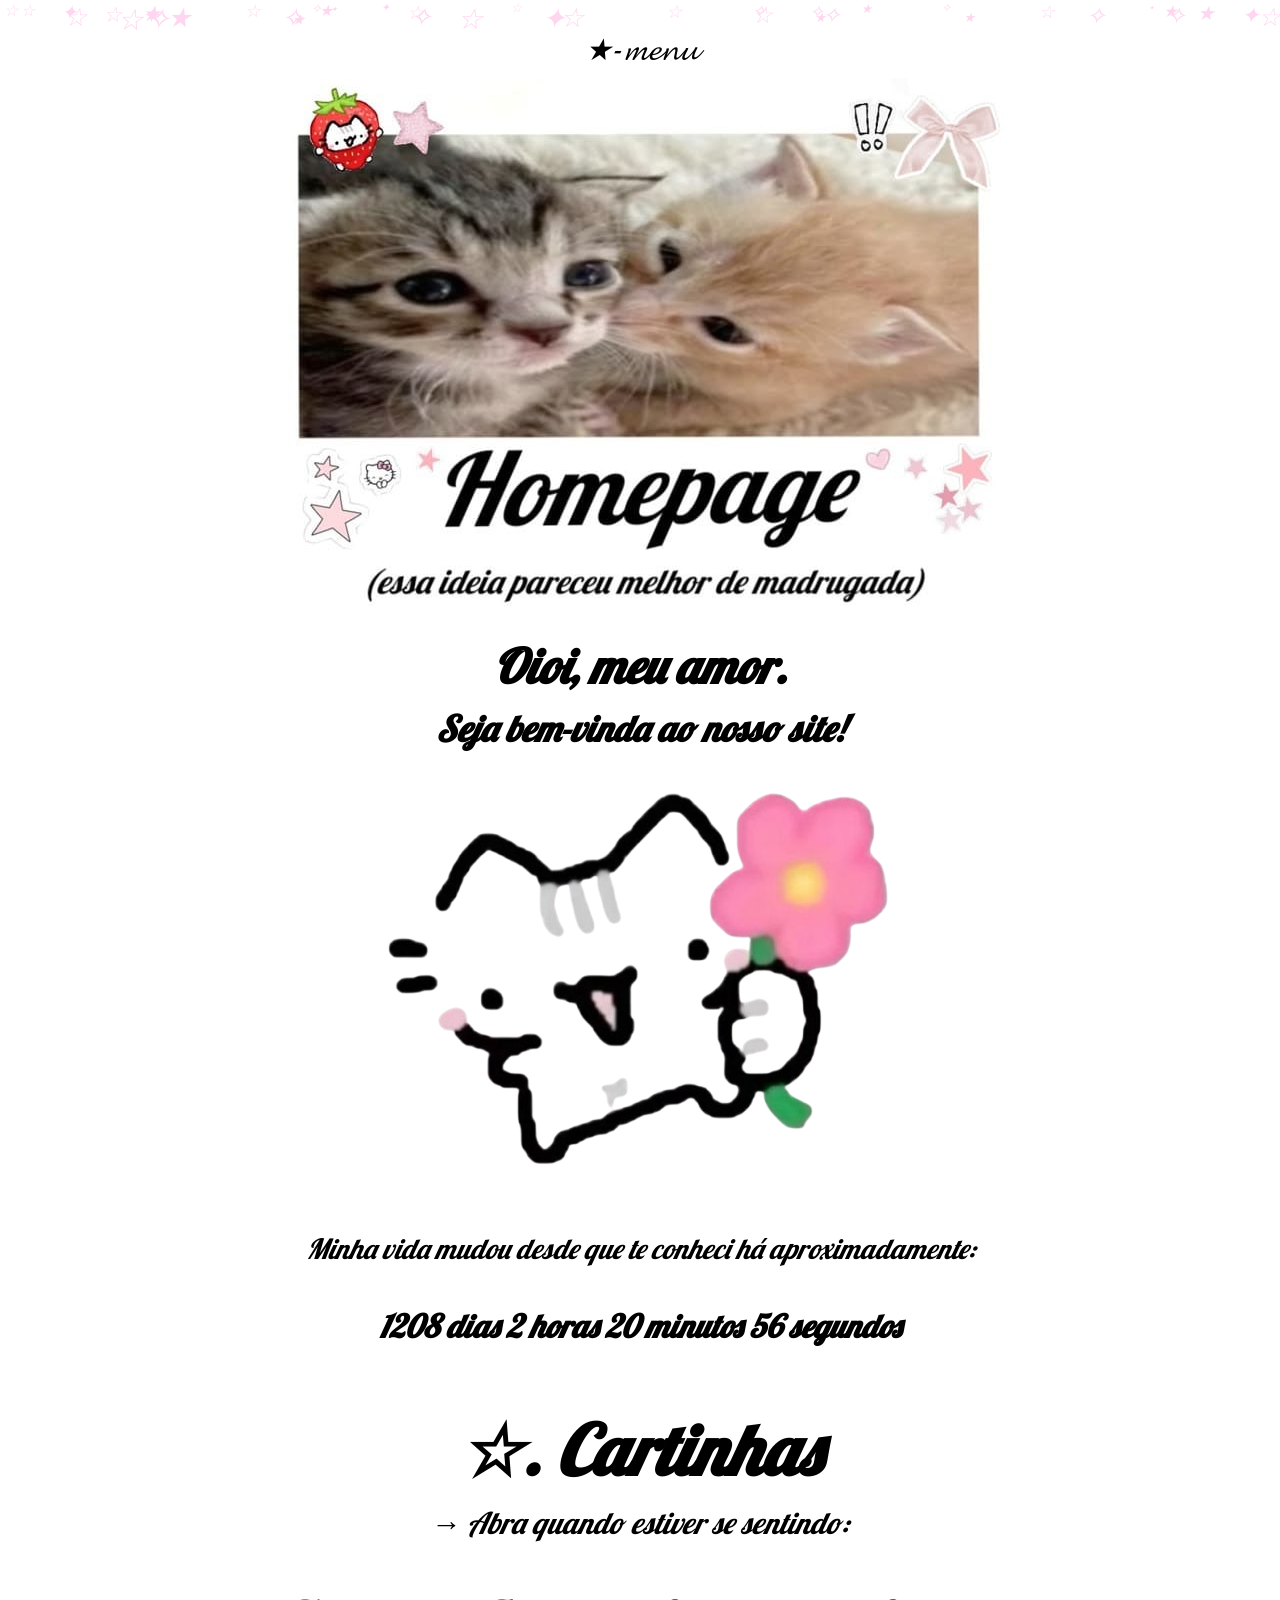
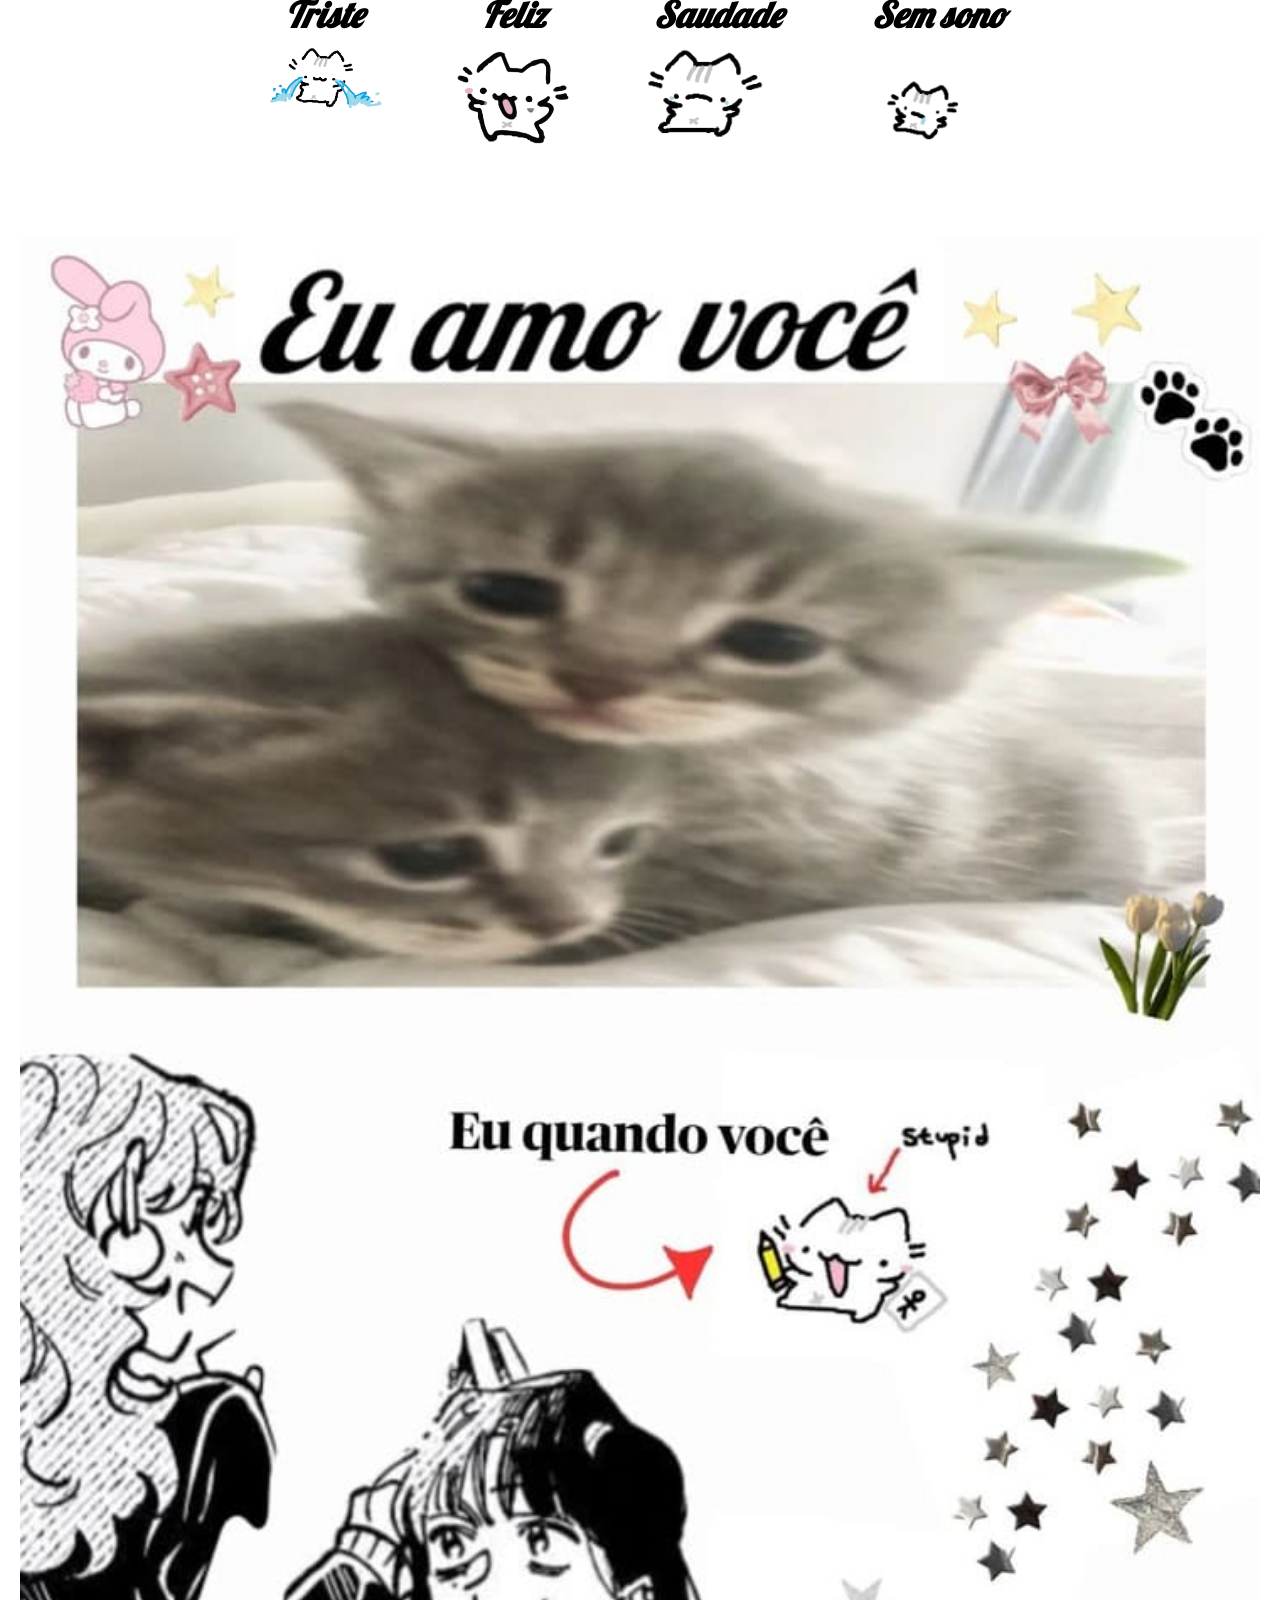
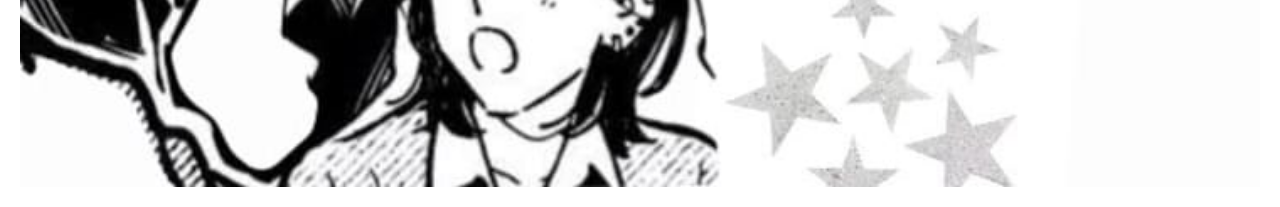
==== commit a60ae176: "Update index.html" ====
--- a/index.html
+++ b/index.html
@@ -5,7 +5,7 @@
 <meta name="viewport" content="width=device-width, initial-scale=0.5">
 <link href="https://fonts.googleapis.com/css2?family=Lobster&display=swap" rel="stylesheet">
   
-<meta name="viewport" content="width=device-width, initial-scale=1.0, maximum-scale=1.2">
+<meta name="viewport" content="width=device-width, initial-scale=0.5">
   
 <meta charset="UTF-8">
 <title>Nosso site</title>
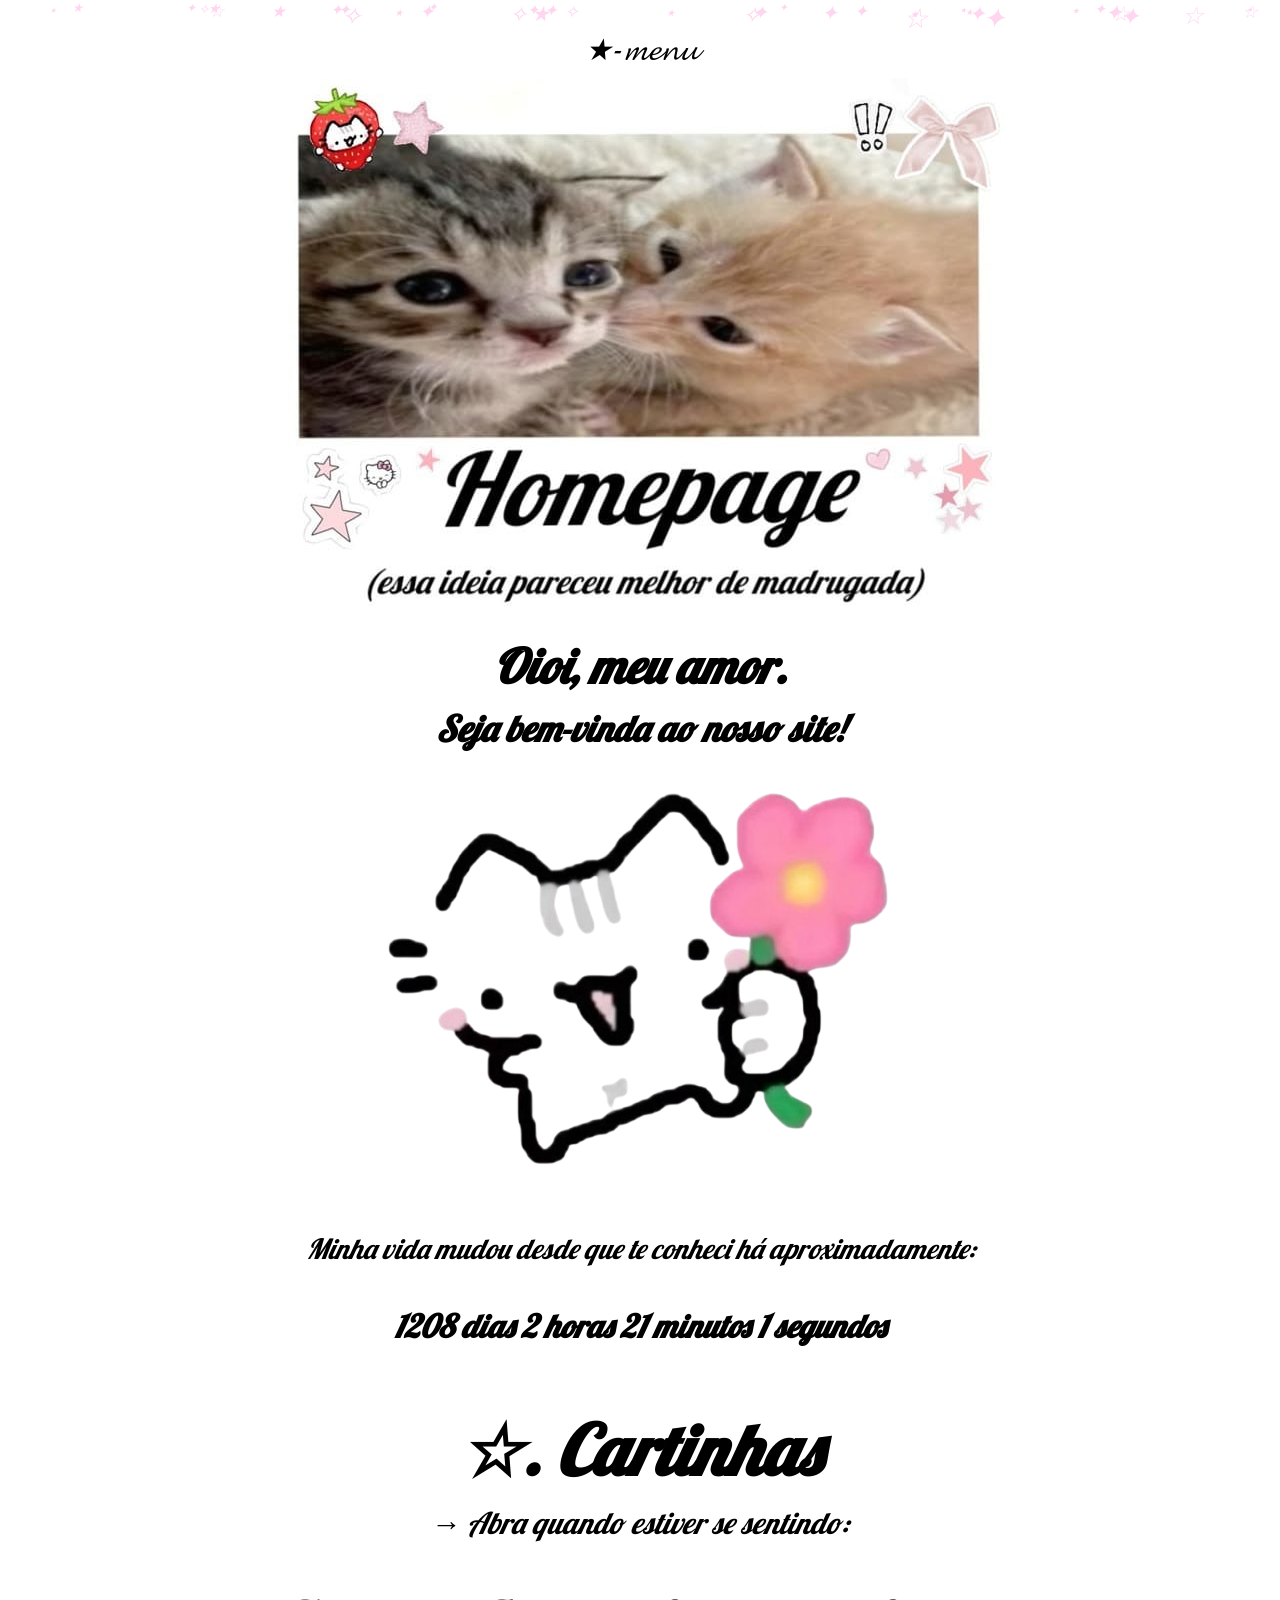
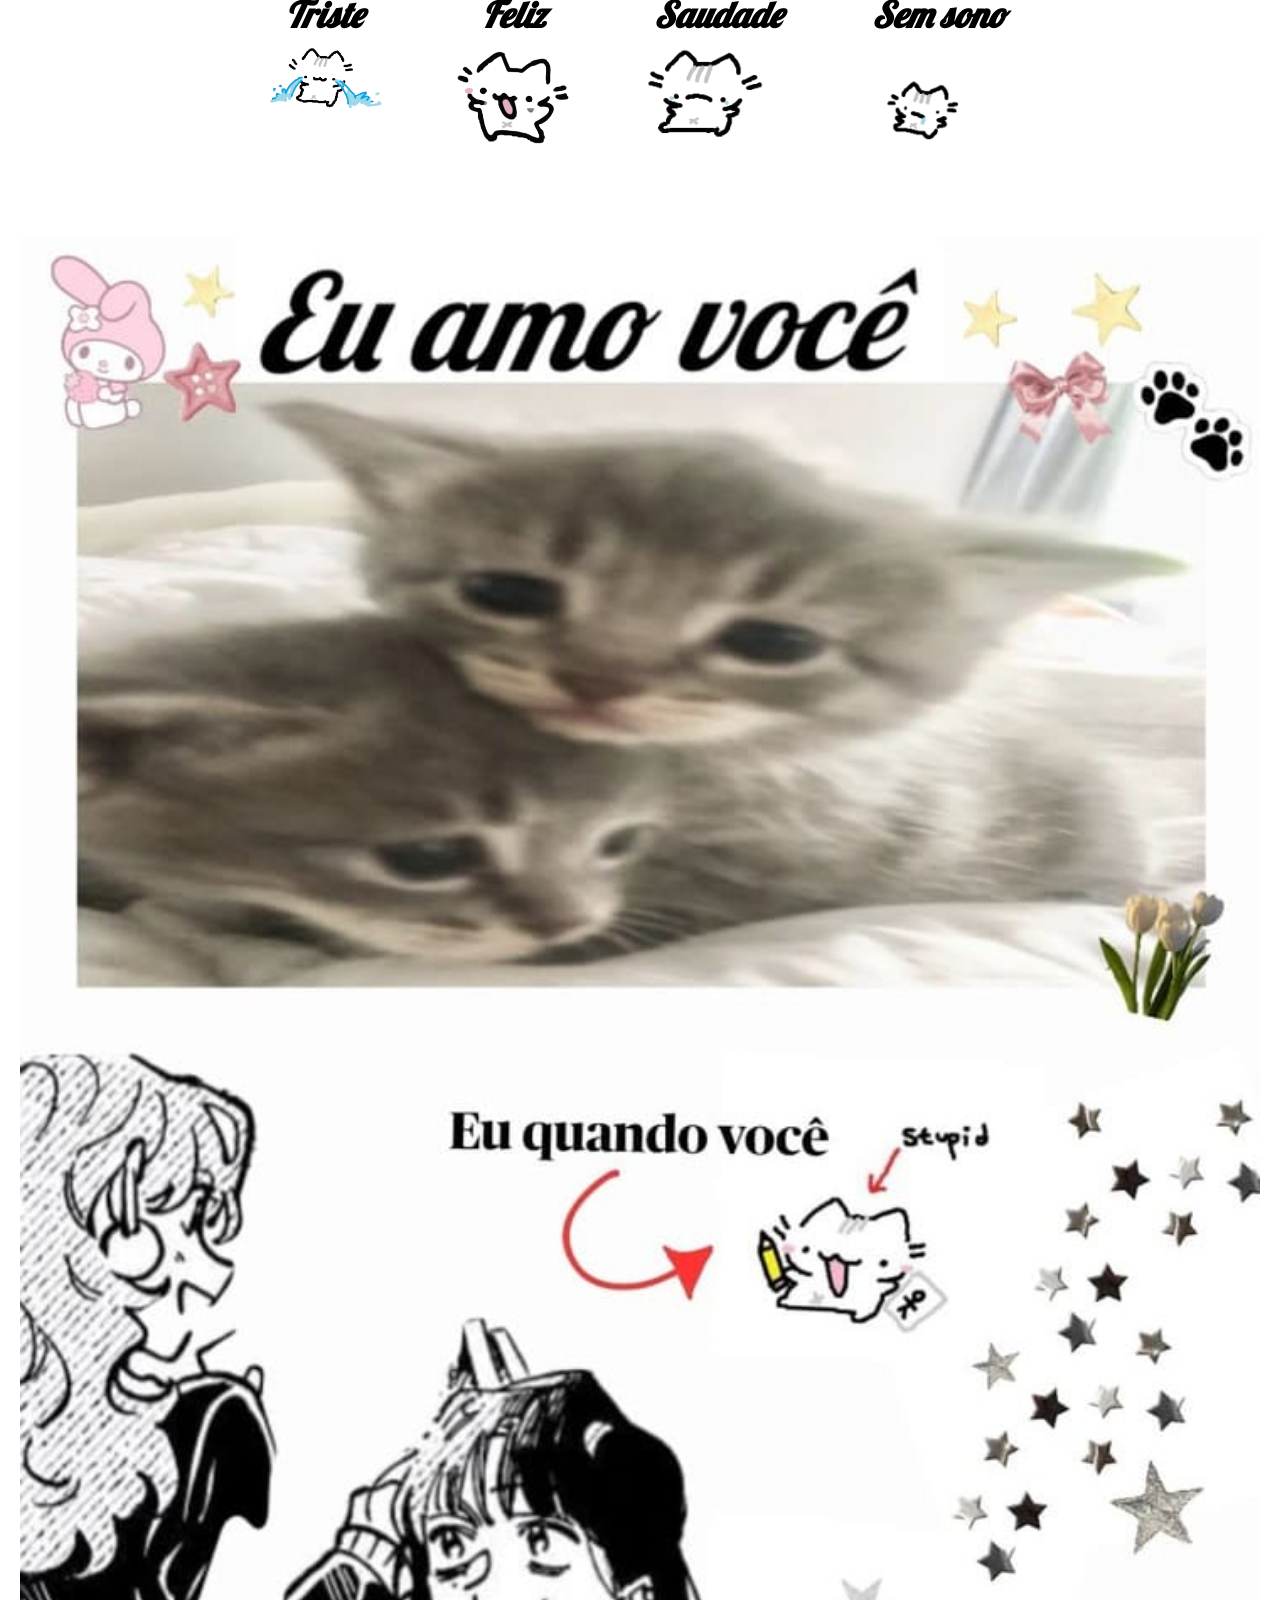
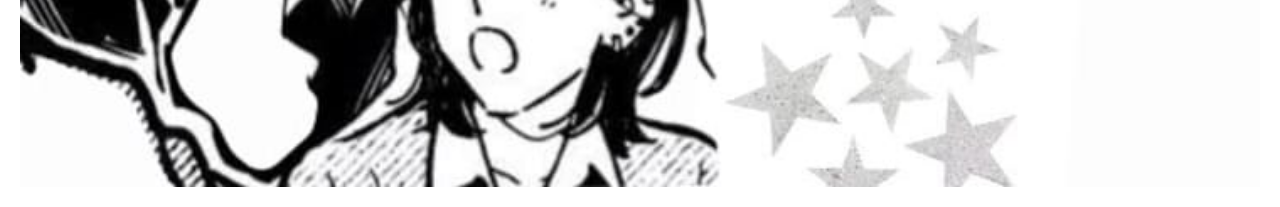
==== commit fff5d3e5: "Add link to aniversario.html in the menu" ====
--- a/index.html
+++ b/index.html
@@ -27,6 +27,7 @@
 <a href="poemas.html">Poemas</a>
 <a href="mensagens.html">Mensagens</a>
 <a href="interativo.html">interativo</a>
+<a href="aniversario.html">?</a>  
 </div> 
 
 <img src="homepage.jpeg">
--- a/style.css
+++ b/style.css
@@ -223,3 +223,14 @@
 
 }
 
+body{
+cursor: url("data:image/svg+xml,%3Csvg xmlns='http://www.w3.org/2000/svg' width='32' height='32'%3E%3Ctext y='24' font-size='24'%3E⭐%3C/text%3E%3C/svg%3E"), auto;
+}
+
+.poema{
+font-style: italic;
+font-size: 22px;
+text-align: center;
+margin: 40px;
+line-height: 1.8;
+}
